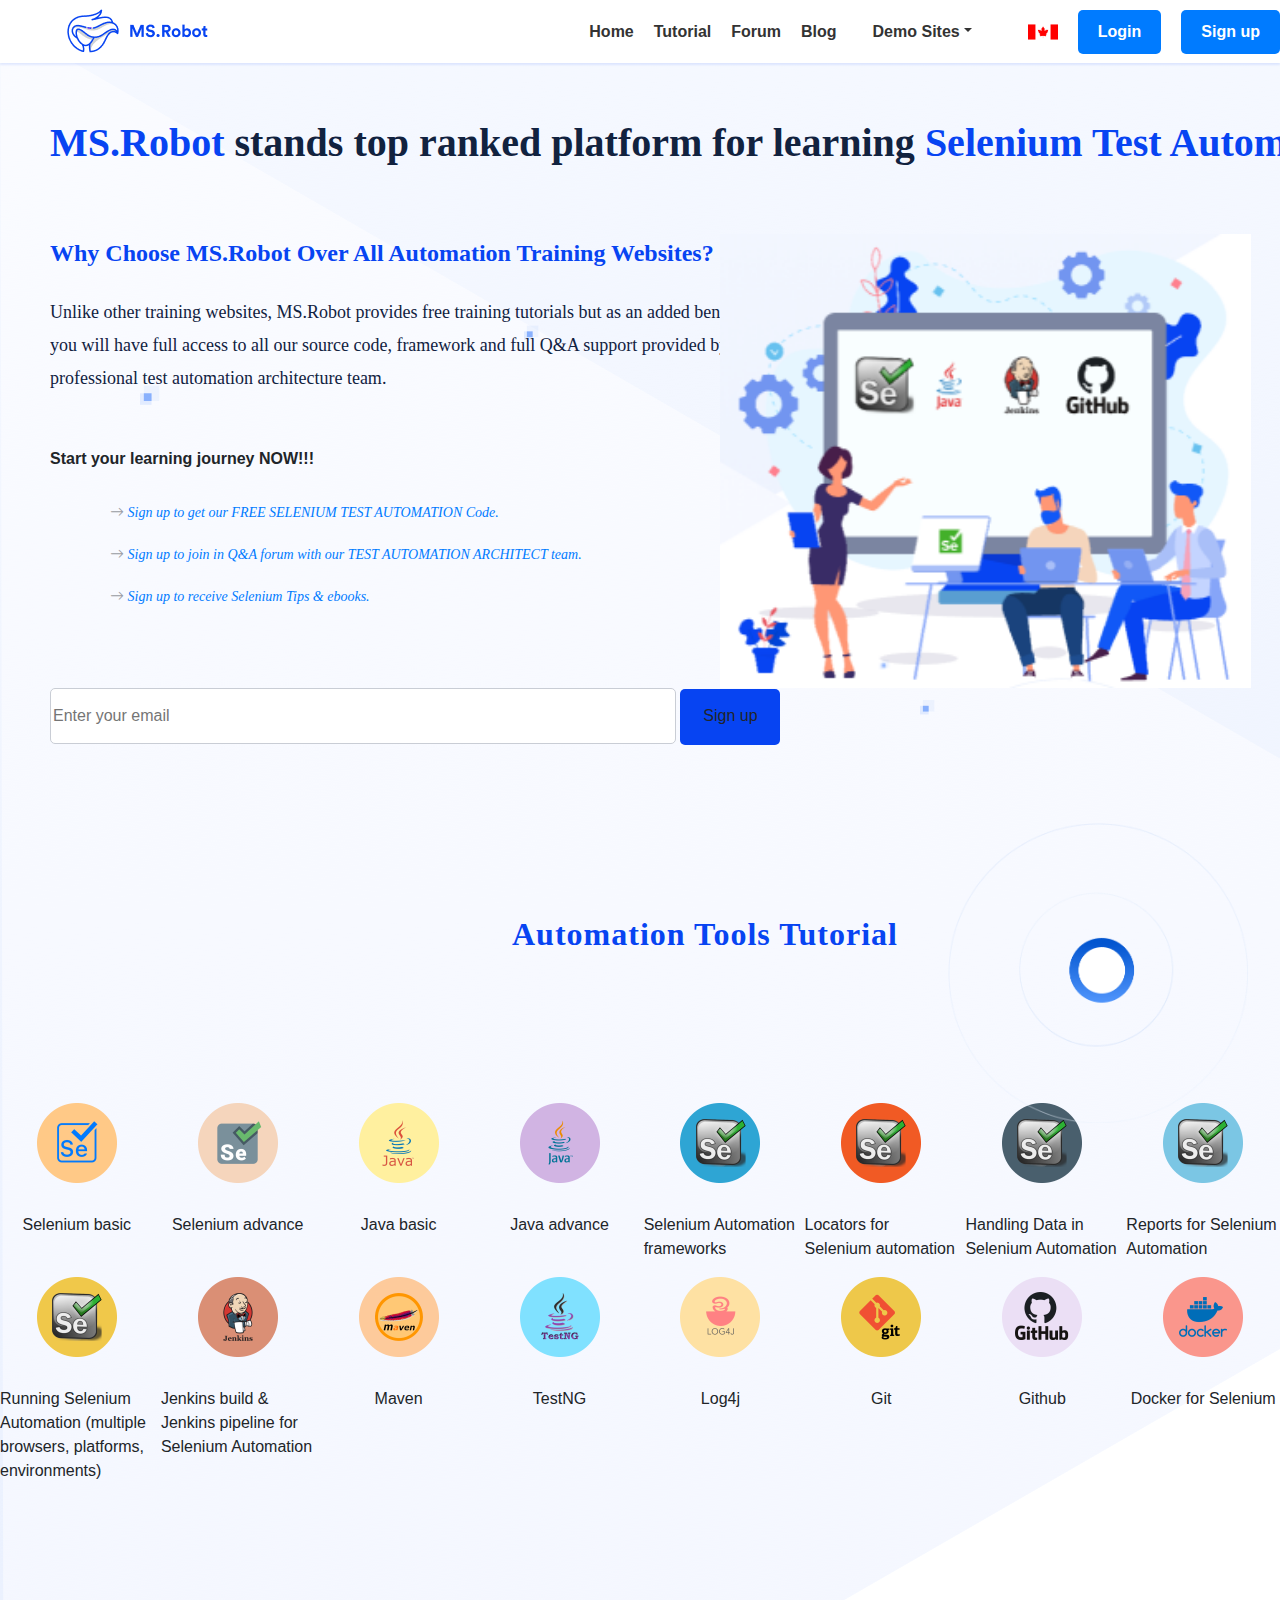
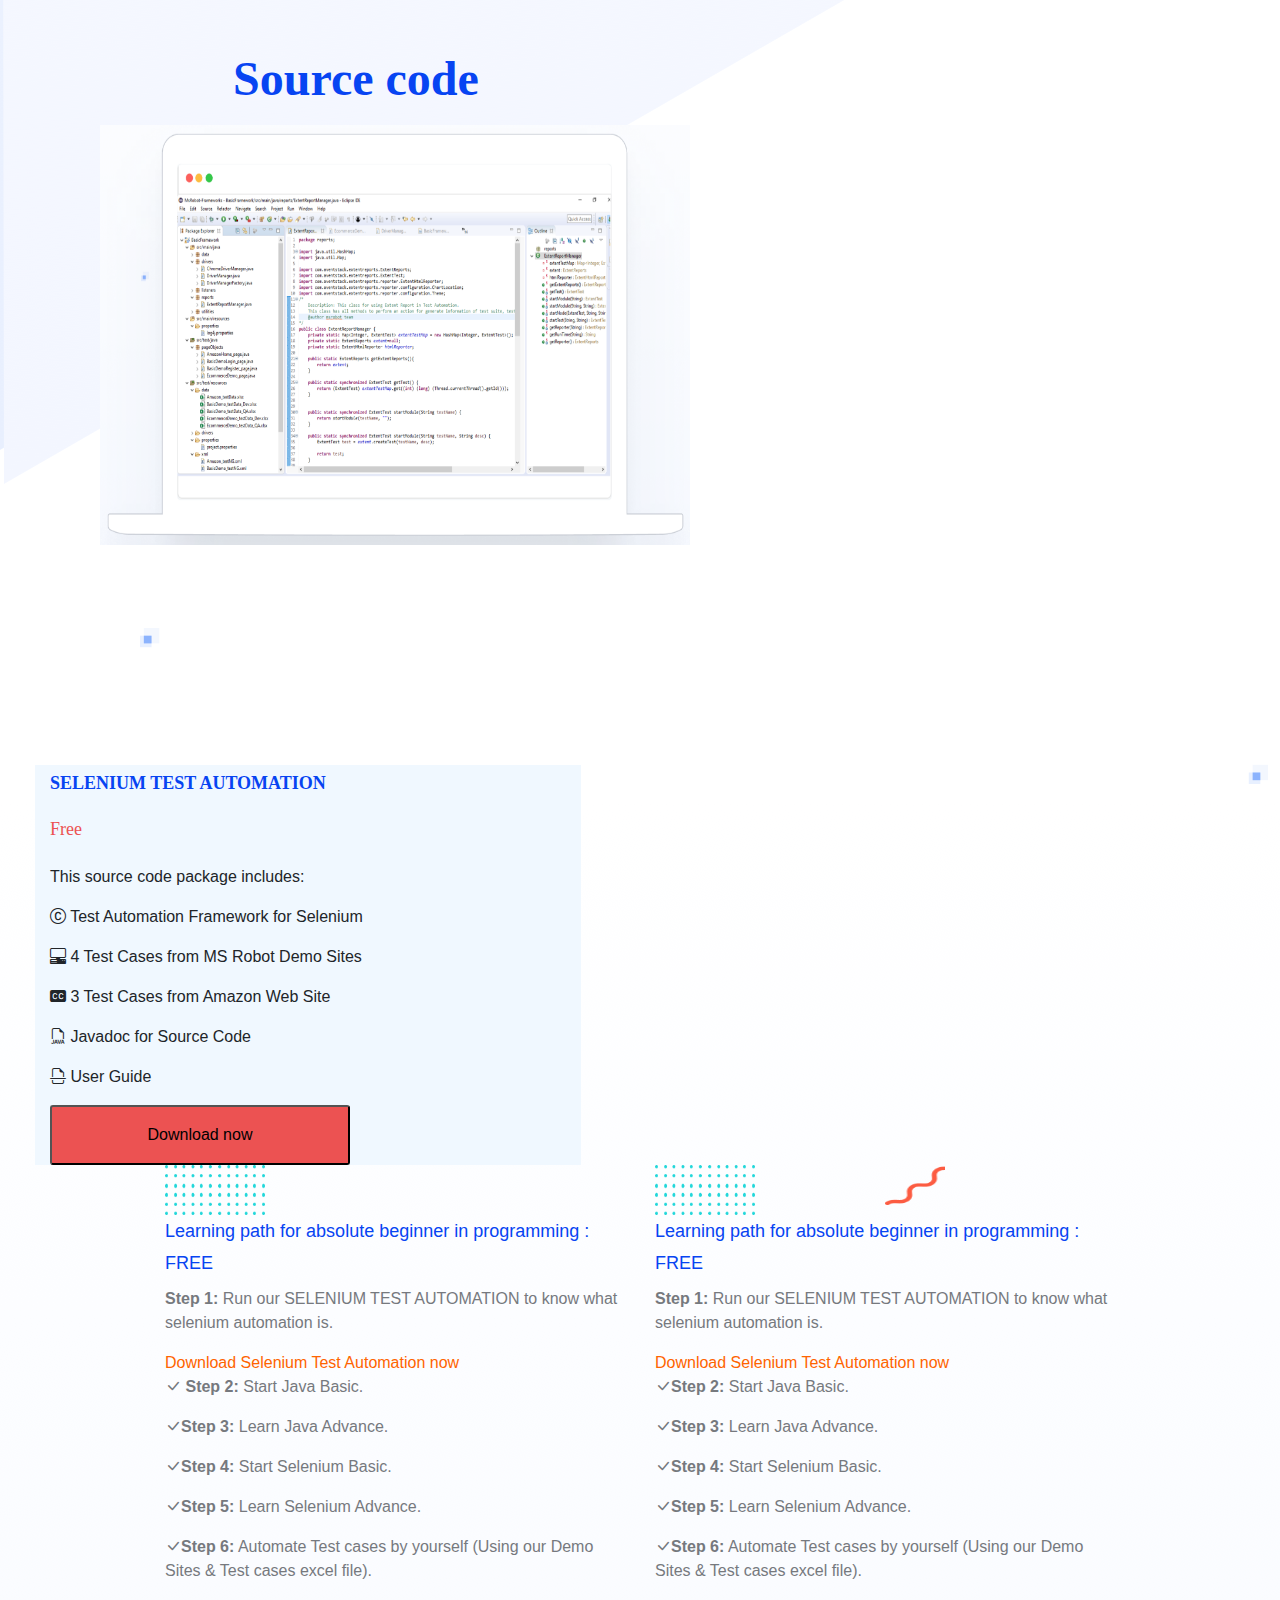
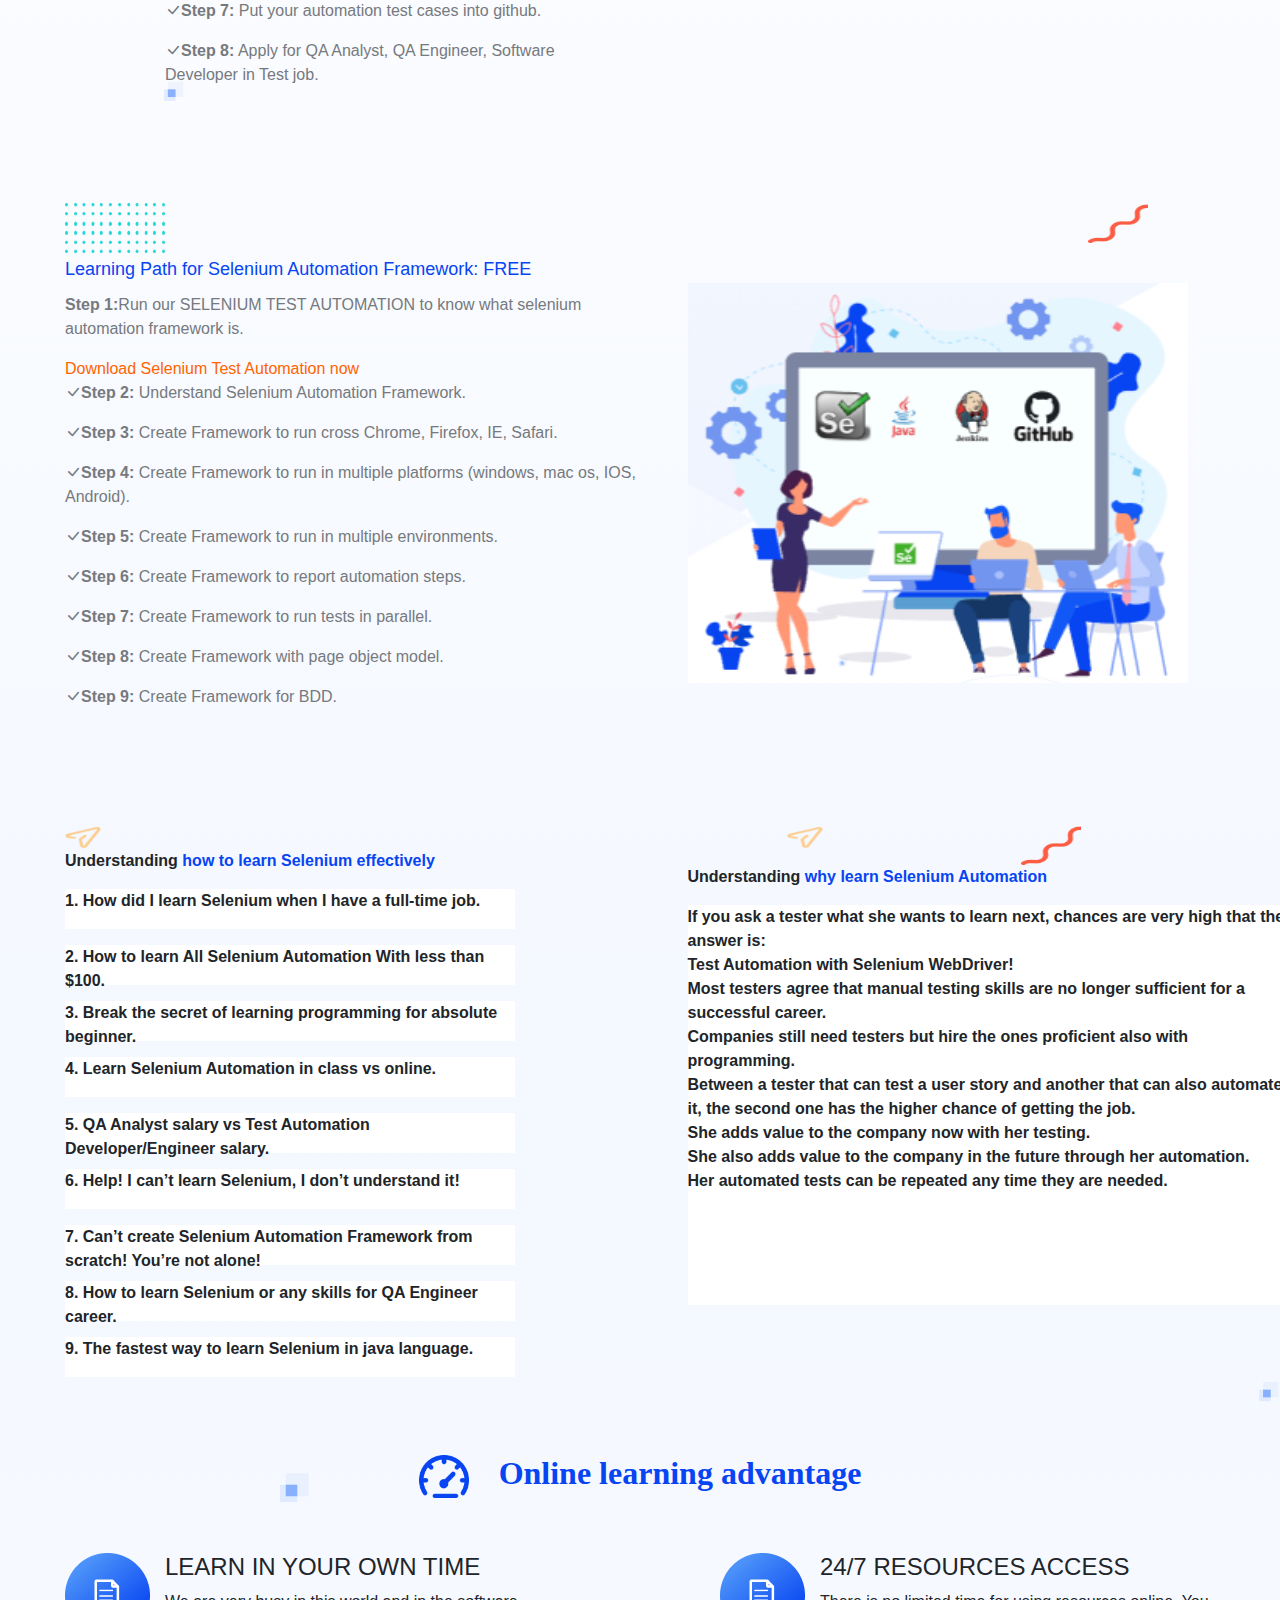
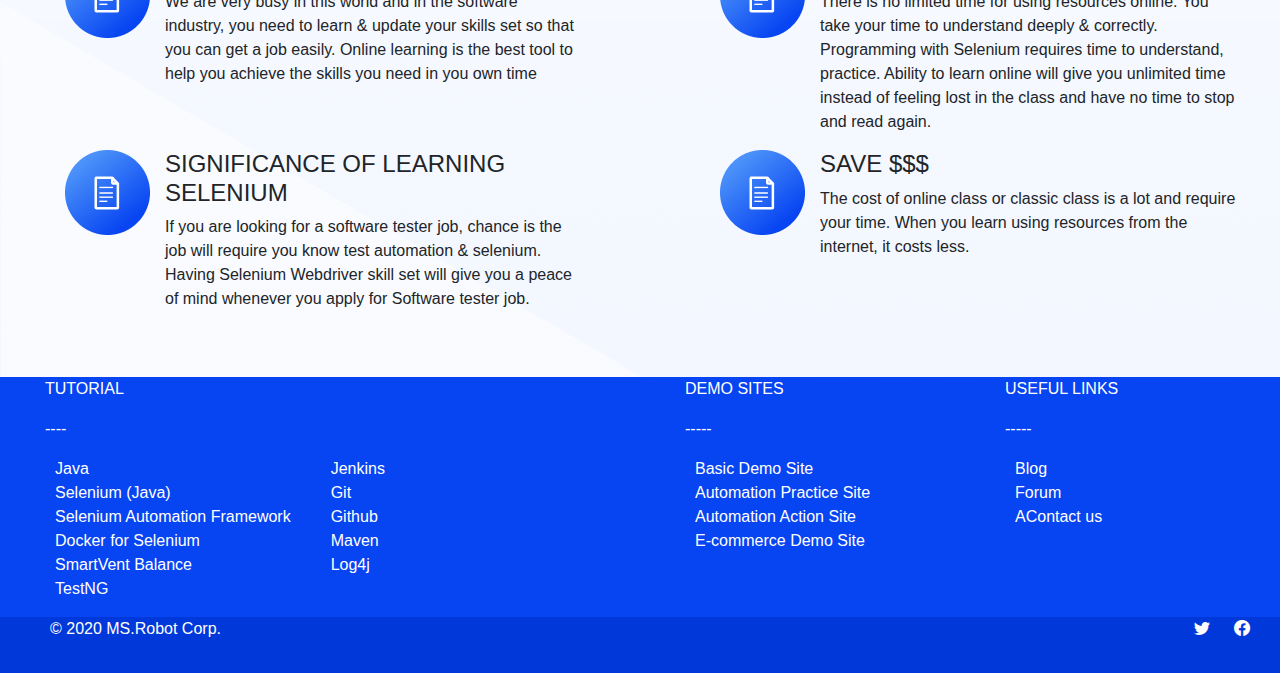
==== index.html @ 9d08b080 "new" ====
<!DOCTYPE html>
<html lang="en">

<head>
    <meta charset="UTF-8">
    <meta http-equiv="X-UA-Compatible" content="IE=edge">
    <meta name="viewport" content="width=device-width, initial-scale=1.0">
    <link href="https://cdn.jsdelivr.net/npm/bootstrap@5.0.2/dist/css/bootstrap.min.css">
    <link href="https://cdn.jsdelivr.net/npm/bootstrap@5.0.2/dist/css/bootstrap.min.css" rel="stylesheet"
        integrity="sha384-EVSTQN3/azprG1Anm3QDgpJLIm9Nao0Yz1ztcQTwFspd3yD65VohhpuuCOmLASjC" crossorigin="anonymous">
   
    <link href='https://unpkg.com/boxicons@2.1.4/css/boxicons.min.css' rel='stylesheet'>
    <link rel="stylesheet" href="https://cdn.jsdelivr.net/npm/bootstrap-icons@1.10.3/font/bootstrap-icons.css">
    <meta name="viewport" content="width=device-width, initial-scale=1">
    
    <link rel="stylesheet" href="https://cdn.jsdelivr.net/npm/bootstrap@4.0.0/dist/css/bootstrap.min.css"
        integrity="sha384-Gn5384xqQ1aoWXA+058RXPxPg6fy4IWvTNh0E263XmFcJlSAwiGgFAW/dAiS6JXm" crossorigin="anonymous">
    <script src="https://www.google.com/recaptcha/api.js" async defer></script>

    <script src="https://cdn.jsdelivr.net/npm/bootstrap@5.0.2/dist/js/bootstrap.bundle.min.js"
        integrity="sha384-MrcW6ZMFYlzcLA8Nl+NtUVF0sA7MsXsP1UyJoMp4YLEuNSfAP+JcXn/tWtIaxVXM"
        crossorigin="anonymous"></script>
    <script src="https://cdn.jsdelivr.net/npm/@popperjs/core@2.9.2/dist/umd/popper.min.js"
        integrity="sha384-IQsoLXl5PILFhosVNubq5LC7Qb9DXgDA9i+tQ8Zj3iwWAwPtgFTxbJ8NT4GN1R8p"
        crossorigin="anonymous"></script>
    <script src="https://cdn.jsdelivr.net/npm/bootstrap@5.0.2/dist/js/bootstrap.min.js"
        integrity="sha384-cVKIPhGWiC2Al4u+LWgxfKTRIcfu0JTxR+EQDz/bgldoEyl4H0zUF0QKbrJ0EcQF"
        crossorigin="anonymous"></script>
        <link rel="stylesheet" href="tutorials.css">
    <title>TUTORIALS</title>
</head>

<body>
    <div class="Header">
        <div class="Cointainer" id="Header">
            <div class="row">
                <div class="col-4" id="Header-col-left">
                    <img src="Anh/Logo.png" alt="">
                </div>
                <div class="col-8" id="Header-col-right">
                    <a href="http://127.0.0.1:5500/index.html">Home</a>
                    <a href="http://127.0.0.1:5500/tutorial.html">Tutorial</a>
                    <a href="http://127.0.0.1:5500/Forum.html">Forum</a>
                    <a href="http://127.0.0.1:5500/Blogs.html">Blog</a>
                    <li class=" nav-item dropdown" style="margin: 0px; ">
                        <a class="nav-link dropdown-toggle"  data-bs-toggle="dropdown" href="#" role="button" aria-expanded="false" style="font-weight: bold" >Demo Sites</a>
                        <ul class="dropdown-menu">
                          <li><a class="dropdown-item" href="http://127.0.0.1:5500/Basic-site.html">Basic Site</a></li>
                          <li><a class="dropdown-item" href="#">Automation Practice Site</a></li>
                          <li><a class="dropdown-item" href="Automation-Action-site.html">Automation Actions Site</a></li>
                         
                          <li><a class="dropdown-item" href="List-product.html">Ecommerce Site</a></li>
                        </ul>
                      </li>
                    <img src="Anh/canada.png" alt="">
                    <button id="Login" onclick="openLoginPopup()">Login</button>
                    <button id="Sign-up"  onclick="openSigninPopup()">Sign up</button>
                </div>
            </div>
        </div>
    </div>
    <!--       -----------    -->
    <div class="content">

        <div class="HeadlineText">
            <p class="Text1">MS.Robot <span class="Text2"> stands top ranked platform for learning </span> Selenium Test
                Automation</p>
        </div>

        <div class="SubheadlineText">
            <div class="row">
                <div class="col-6">
                    <h2>Why Choose MS.Robot Over All Automation Training Websites?</h2>

                    <b>
                        <p id="Text1">Unlike other training websites, MS.Robot provides free training tutorials but as
                            an
                            added benefit, you will have full access to all our source code, framework and full Q&A
                            support
                            provided by our professional test automation architecture team. </p>
                    </b>
                    <b>
                        <p id="Text2">Start your learning journey NOW!!!</p>
                    </b>
                    <div>
                        <ul class="SubheadlineText2">
                            <li> <i class="bi bi-arrow-right"> <a href="#">Sign up to get our FREE SELENIUM TEST
                                        AUTOMATION Code.</a></i> </li>
                            <li> <i class="bi bi-arrow-right"> <a href="#">Sign up to join in Q&A forum with our TEST
                                        AUTOMATION ARCHITECT team.</a></i></li>
                            <li> <i class="bi bi-arrow-right"> <a href="#">Sign up to receive Selenium Tips &
                                        ebooks.</a></i></li>
                        </ul>
                    </div>
                </div>
                <div class="col-6" id="SubheadlineImg">
                    <div id="SubheadlineImg1">
                        <img src="Anh/thuyettrinh.png" alt="">
                    </div>
                    <div class="feedback">
                        <img onclick="openFeedbackPopup()" src="Anh/feedback.png" alt="">
                    </div>
                </div>
            </div>


        </div>

        <div class="your-email">
            <input placeholder="Enter your email" type="text" name="Enter your email" id="Enter">
            <label for="">Sign up</label>
        </div>
        <!--  -----------     -->

        <div class="Pider">
            <h2>Automation Tools Tutorial</h2>
            <img src="Anh/Radial.png" alt="">
        </div>
        <div class="Automation-main">
            <div class="Automation">
                <div class="Automation1">
                    <img src="Anh/Automation1.png" alt="">
                    <p>Selenium basic</p>
                </div>
                <div class="Automation1">
                    <img src="Anh/Automation2.png" alt="">
                    <p>Selenium advance</p>
                </div>
                <div class="Automation1">
                    <img src="Anh/Automation3.png" alt="">
                    <p>Java basic</p>
                </div>
                <div class="Automation1"><img src="Anh/Automation4.png" alt="">
                    <p>Java advance</p>
                </div>
                <div class="Automation1"><img src="Anh/Automation5.png" alt="">
                    <p>Selenium Automation
                        frameworks</p>
                    </div>
                <div class="Automation1"><img src="Anh/Automation6.png" alt="">
                    <p>Locators for
                        Selenium automation</p>
                    </div>
                <div class="Automation1"><img src="Anh/Automation7.png" alt="">
                    <p>Handling Data in
                        Selenium Automation</p></div>

                <div class="Automation1"><img src="Anh/Automation8.png" alt="">
                    <p>Reports for
                        Selenium Automation</p></div>
                        <!--  -->
                        <div class="Automation1"><img src="Anh/Automation9.png" alt="">
                            <p>Running Selenium Automation
                                (multiple browsers, platforms, environments)</p></div>
                        <div class="Automation1"><img src="Anh/Automation10.png" alt="">
                            <p>Jenkins build & Jenkins pipeline for Selenium Automation</p>
                        </div>
                        <div class="Automation1"><img src="Anh/Automation11.png" alt="">
                            <p>Maven</p>
                        </div>
                        <div class="Automation1"><img src="Anh/Automation12.png" alt="">
                            <p>TestNG</p>
                        </div>
                        <div class="Automation1"><img src="Anh/Automation13.png" alt="">
                            <p>Log4j</p>
                        </div>
                        <div class="Automation1"><img src="Anh/Automation14.png" alt="">
                            <p>Git</p>
                        </div>
                        <div class="Automation1"><img src="Anh/Automation15.png" alt="">
                            <p>Github</p>
                        </div>
                        <div class="Automation1"><img src="Anh/Automation16.png" alt="">
                            <p>Docker for Selenium</p>
                        </div>        
            </div>
            
            
            
        </div>
        <!-- ................ -->

        <div class="row">
            <div class="col-6" id="Source-code">
                <p>Source code</p>
                <img src="Anh/Sourcecode.png" alt="">
            </div>
            <div class="col-5" id="Selenium-Test">
                <div id="text-p">
                    <h4>SELENIUM TEST AUTOMATION </h4>
                    <p>Free</p>
                </div>

                <div class="Selenium-p">
                    <p>This source code package includes:</p>
                    <p><i class="bi bi-c-circle"></i> Test Automation Framework for Selenium</p>
                    <p><i class="bi bi-pc-display-horizontal"></i> 4 Test Cases from MS Robot Demo Sites</p>
                    <p><i class="bi bi-badge-cc-fill"></i> 3 Test Cases from Amazon Web Site</p>
                    <p><i class="bi bi-filetype-java"></i> Javadoc for Source Code</p>
                    <p><i class="bi bi-file-earmark-break"></i> User Guide</p>
                </div>
                <button>Download now</button>
            </div>
        </div>

        <!-- ////////////// -->
        <div class="row" id="Learning-row">
            <div class="col-6" id="Learning-text">
                <div id="Learning-h">
                    <img src="Anh/Group.png" alt="">
                    <h5>Learning path for absolute beginner in programming : FREE</h5>
                    <p> <b>Step 1:</b> Run our SELENIUM TEST AUTOMATION to know what selenium automation is. </p>
                    <a href="#">Download Selenium Test Automation now</a>
                </div>
                <div id="Learning-p">
                    <p><i class="bi bi-check-lg"></i> <b>Step 2:</b> Start Java Basic.</p>
                    <p><i class="bi bi-check-lg"></i><b>Step 3:</b> Learn Java Advance.</p>
                    <p><i class="bi bi-check-lg"></i><b>Step 4:</b> Start Selenium Basic.</p>
                    <p><i class="bi bi-check-lg"></i><b>Step 5:</b> Learn Selenium Advance.</p>
                    <p><i class="bi bi-check-lg"></i><b>Step 6:</b> Automate Test cases by yourself (Using our Demo
                        Sites &
                        Test cases excel file).</p>
                    <p><i class="bi bi-check-lg"></i><b>Step 7:</b> Put your automation test cases into github.</p>
                    <p><i class="bi bi-check-lg"></i><b>Step 8:</b> Apply for QA Analyst, QA Engineer, Software
                        Developer in
                        Test job.</p>
                </div>
            </div>
            <div class="col-6" id="Learning-text">
                <div id="Learning-h">
                    <div id="Learning-img">
                        <img src="Anh/Group.png" alt="">
                        <div id="Learning-img1">
                            <img src="Anh/fill.png" alt="">
                        </div>
                    </div>
                    <h5>Learning path for absolute beginner in programming : FREE</h5>
                    <p><b>Step 1:</b> Run our SELENIUM TEST AUTOMATION to know what selenium automation is. </p>
                    <a href="#">Download Selenium Test Automation now</a>
                </div>
                <div id="Learning-p">
                    <p><i class="bi bi-check-lg"></i><b>Step 2:</b> Start Java Basic.</p>
                    <p><i class="bi bi-check-lg"></i><b>Step 3:</b> Learn Java Advance.</p>
                    <p><i class="bi bi-check-lg"></i><b>Step 4:</b> Start Selenium Basic.</p>
                    <p><i class="bi bi-check-lg"></i><b>Step 5:</b> Learn Selenium Advance.</p>
                    <p><i class="bi bi-check-lg"></i><b>Step 6:</b> Automate Test cases by yourself (Using our Demo
                        Sites &
                        Test cases excel file).</p>
                </div>
            </div>
        </div>
        <!-- ///////////////// -->

        <div class="row" id="Learning-row1">

            <div class="col-6" id="Learning-text1">
                <div id="Learning-h1">
                    <img src="Anh/Group.png" alt="">
                    <h5>Learning Path for Selenium Automation Framework: FREE</h5>
                    <p><b> Step 1:</b>Run our SELENIUM TEST AUTOMATION to know what selenium automation framework is.
                    </p>
                    <a href="#">Download Selenium Test Automation now</a>
                </div>
                <div id="Learning-p1">
                    <p><i class="bi bi-check-lg"></i><b>Step 2:</b> Understand Selenium Automation Framework.</p>
                    <p><i class="bi bi-check-lg"></i><b>Step 3:</b> Create Framework to run cross Chrome, Firefox, IE,
                        Safari.</p>
                    <p><i class="bi bi-check-lg"></i><b>Step 4:</b> Create Framework to run in multiple platforms
                        (windows,
                        mac os, IOS, Android).</p>
                    <p><i class="bi bi-check-lg"></i><b>Step 5:</b> Create Framework to run in multiple environments.
                    </p>
                    <p><i class="bi bi-check-lg"></i><b>Step 6:</b> Create Framework to report automation steps.</p>
                    <p><i class="bi bi-check-lg"></i><b>Step 7:</b> Create Framework to run tests in parallel.</p>
                    <p><i class="bi bi-check-lg"></i><b>Step 8:</b> Create Framework with page object model.</p>
                    <p><i class="bi bi-check-lg"></i><b>Step 9:</b> Create Framework for BDD.</p>
                </div>
            </div>
            <div class="col-6">
                <div id="Learning-img2">
                    <img src="Anh/fill.png" alt="">
                </div>
                <div id="Thuyettrinh-img">
                    <img src="Anh/thuyettrinh.png" alt="">
                </div>
            </div>
        </div>
        <!-- ///////////// -->

        <div class="row" id="Understanding-row">
            <div class="col-6" id="Understanding">
                <div id="Under-img">
                    <img src="Anh/Send.png" alt="">
                </div>
                <b>
                    <p>Understanding <span style="color: #0744F2;">how to learn Selenium effectively</span></p>
                    <div id="Understanding-p">
                        <p>1. How did I learn Selenium when I have a full-time job.</p>
                        <p>2. How to learn All Selenium Automation With less than $100. </p>
                        <p>3. Break the secret of learning programming for absolute beginner.</p>
                        <p>4. Learn Selenium Automation in class vs online.</p>
                        <p>5. QA Analyst salary vs Test Automation Developer/Engineer salary.</p>
                        <p>6. Help! I can’t learn Selenium, I don’t understand it!</p>
                        <p>7. Can’t create Selenium Automation Framework from scratch! You’re not alone!</p>
                        <p>8. How to learn Selenium or any skills for QA Engineer career.</p>
                        <p>9. The fastest way to learn Selenium in java language. </p>
                </b>
            </div>
        </div>
        <div class="col-6">
            <div id="Under">
                <div id="Under-img">
                    <img src="Anh/Send.png" alt="">

                </div>
                <div id="Under-img1">
                    <img src="Anh/fill.png" alt="">
                </div>
            </div>
            <b>
                <p>Understanding <span style="color: #0744F2;">why learn Selenium Automation</span></p>
                <div id="Understanding-div">
                    <p id="Understanding-p1">
                        If you ask a tester what she wants to learn next, chances are very high that the answer is: <br>
                        Test Automation with Selenium WebDriver! <br>
                        Most testers agree that manual testing skills are no longer sufficient for a successful
                        career.<br>
                        Companies still need testers but hire the ones proficient also with programming.<br>
                        Between a tester that can test a user story and another that can also automate it, the second
                        one
                        has the higher chance of getting the job.<br>

                        She adds value to the company now with her testing.<br>
                        She also adds value to the company in the future through her automation.<br>
                        Her automated tests can be repeated any time they are needed.<br>
                    </p>
            </b>
        </div>
    </div>
    </div>
    <!-- ///////////// -->

    <div class="Online">


        <h3> <img style="width: 50px;margin-right: 30px;" src="Anh/flaticon1537477497-svg.png" alt="">Online learning
            advantage</h3>
    </div>
    </div>
    <div class="row">
        <div class="col-6">
            <div class="col-12" id="path1">
                <img src="Anh/Icon.png" alt="">
                <div class="col-9" id="learn1">
                    <h4>LEARN IN YOUR OWN TIME</h4>
                    <p> We are very busy in this world and in the software industry, you need to learn & update your
                        skills set so that you can get a job easily. Online learning is the best tool to help you
                        achieve the skills you need in you own time</p>
                </div>
            </div>

        </div>
        <div class="col-6">
            <div class="col-12" id="path1">
                <img src="Anh/Icon.png" alt="">
                <div class="col-9" id="learn1">
                    <h4>24/7 RESOURCES ACCESS</h4>
                    <p>There is no limited time for using resources online. You take your time to understand deeply &
                        correctly. Programming with Selenium requires time to understand, practice. Ability to learn
                        online will give you unlimited time instead of feeling lost in the class and have no time to
                        stop and read again.</p>
                </div>
            </div>

        </div>
    </div>
    <div class="row">
        <div class="col-6">
            <div class="col-12" id="path1">
                <img src="Anh/Icon.png" alt="">
                <div class="col-9" id="learn1">
                    <h4>SIGNIFICANCE OF LEARNING SELENIUM</h4>
                    <p>If you are looking for a software tester job, chance is the job will require you know test
                        automation & selenium. Having Selenium Webdriver skill set will give you a peace of mind
                        whenever you apply for Software tester job.</p>
                </div>
            </div>

        </div>
        <div class="col-6">
            <div class="col-12" id="path1">
                <img src="Anh/Icon.png" alt="">
                <div class="col-9" id="learn1">
                    <h4> SAVE $$$</h4>
                    <p>The cost of online class or classic class is a lot and require your time. When you learn using
                        resources from the internet, it costs less.</p>
                </div>
            </div>

        </div>
    </div>
    </div>

    <!-- ///////////// -->
    <div class="Footer">
        <div class="Row" id="Row-footer">
            <div class="col-6">
                <div class="endn">
                    <p id="Footer-p">TUTORIAL</p>
                    <p>----</p>
                </div>
                <div id="Footer-end">
                    <div>
                        <ul id="Footer-li">
                            <li>Java</li>
                            <li>Selenium (Java)</li>
                            <li>Selenium Automation Framework</li>
                            <li>Docker for Selenium</li>
                            <li>SmartVent Balance</li>
                            <li>TestNG</li>
                        </ul>
                    </div>

                    <div>
                        <ul id="Footer-li1">
                            <li>Jenkins</li>
                            <li>Git</li>
                            <li>Github</li>
                            <li>Maven</li>
                            <li>Log4j</li>
                        </ul>
                    </div>
                </div>
            </div>

            <div class="col-3">
                <div class="endn">
                    <p>DEMO SITES</p>
                    <p>-----</p>
                </div>
                <ul id="Footer-li">
                    <li>Basic Demo Site</li>
                    <li>Automation Practice Site</li>
                    <li>Automation Action Site</li>
                    <li>E-commerce Demo Site</li>
                </ul>
            </div>
            <div class="col-3">
                <div class="endn">
                    <p>USEFUL LINKS</p>
                    <p>-----</p>
                </div>
                <ul id="Footer-li">
                    <li>Blog</li>
                    <li>Forum</li>
                    <li>AContact us</li>
                </ul>
            </div>
        </div>

    </div>

    <div class="Footer-end">
        <p>© 2020 MS.Robot Corp.</p>
        <div class="Endd">
            <i class="bi bi-twitter"></i>
            <i class="bi bi-facebook"></i>
        </div>
    </div>
    <!-- popup Login -->



    <div id="loginPopup" class="popup">
        <div class="popup-content">
            <span class="close" onclick="closeLoginPopup()">&times;</span>
            <h4>Log in to your <span style="color: #0744F2;"> Ms.Robot </span>account!</h4>
            <form>

                <input type="text" id="Email" name="Email" placeholder="Email"><br>

                <input type="password" id="password" name="password" placeholder="Password"><br>
                <div id="popup-login">
                    <input type="submit" value="Login">
                </div>
                <p>or <a href="#" onclick="openForgotPasswordPopup()">Forgot password</a> </p>

                <p> Don't have an account <a href="#">Sign up</a></p>

            </form>
        </div>
    </div>
    <script>
        function openLoginPopup() {
            document.getElementById("loginPopup").style.display = "block";
        }
        function closeLoginPopup() {
            document.getElementById("loginPopup").style.display = "none";
        }
    </script>
    <!-- Popup forgotPassword -->


    <div id="forgotPasswordPopup" class="popup">
        <div class="popup-content2">
            <span class="close" onclick="closeForgotPasswordPopup()">&times;</span>
            <h4>Forgot password</h4>
            <form>

                <input type="text" id="email" name="email" placeholder="Email"><br>
                <div class="Recaptcha-input">
                    <input type="checkbox">
                    <div class="g-recaptcha"
                        data-sitekey="http://127.0.0.1:5500/index.html?email=&g-recaptcha-response=#">

                    </div>

                </div>
                <div class="Rest-password">
                    <input onclick="openResetPasswordPopup()" type="submit" value="Reset password">
                </div>
                <script src="https://www.google.com/recaptcha/api.js" async defer></script>
                <p style="text-align: center;">or <a href="#">Login</a> </p>

            </form>
        </div>
    </div>
    <script>
        function openForgotPasswordPopup() {
            document.getElementById("loginPopup").style.display = "none";
            document.getElementById("forgotPasswordPopup").style.display = "block";
        }
        function closeForgotPasswordPopup() {
            document.getElementById("forgotPasswordPopup").style.display = "none";
        }
    </script>

    <!-- Reset Password -->


    <div id="resetPasswordPopup" class="popup1">
        <div class="popup-content3">
            <span class="close" onclick="closeResetPasswordPopup()">&times;</span>
            <h4>Reset password</h4>
            <form>



                <input type="password" id="newPassword" name="New Password" placeholder="New Password"><br>


                <input type="password" id="VerifyPassword" name="Verify Password" placeholder="Verify Password"> <br>
                <div class="verifyPass">
                    <input type="submit" value="Submit">
                </div>
            </form>
        </div>
    </div>
    <script>

        function openResetPasswordPopup() {
            document.getElementById("resetPasswordPopup").style.display = "block";
            document.getElementById("forgotPasswordPopup").style.display = "none";
        }

        function closeResetPasswordPopup() {
            document.getElementById("resetPasswordPopup").style.display = "none";
        }
    </script>

    <!-- Popup Feedback -->
   
    <div id="feedbackPopup" class="popup">
        <div class="popup-content4">
            <span class="close" onclick="closeFeedbackPopup()">&times;</span>
            <h2>Your feedback!</h2>
            <form>
                <h3>How do you feel about our website?</h3>
                <div class="icon-feedback">
                    <img src="Anh/feedback_icon1.png" alt="">
                    <img src="Anh/feedback_icon2.png" alt="">
                    <img src="Anh/feedback_icon3.png" alt="">
                    <img src="Anh/feedback_icon4.png" alt="">
                    <img src="Anh/feedback_icon5.png" alt="">
                </div>
                <div class="text-feedback">
                    <p>Like</p>
                </div>
                <h3>How like are you to recommend our company/product/service to your friends and colleagues?</h3>
                <div class="checkbox-container">
                    <div class="text-container">
                        <span>0</span>
                        <span>1</span>
                        <span>2</span>
                        <span>3</span>
                        <span>4</span>
                        <span>5</span>
                        <span>6</span>
                        <span>7</span>
                        <span>8</span>
                        <span>9</span>
                        <span>10</span>
                    </div>
                    <div class="checkbox-row">
                        <input type="radio">
                        <input type="radio">
                        <input type="radio">
                        <input type="radio">
                        <input type="radio">
                        <input type="radio">
                        <input type="radio">
                        <input type="radio">
                        <input type="radio">
                        <input type="radio">
                        <input type="radio">
                    </div>
                </div>
                <div id="text-container" >
                <p id="text-p1">not at all</p>
                <p id="text-p2">very likely</p>
                </div>
                <h3>Tell us what you like about our website</h3>
                <div id="text-footer">
                    <input type="text" placeholder="The great experience">
                </div>
                <button id="btn-feedback">Submit</button>
            </form>
        </div>
    </div>
    <script>
        function openFeedbackPopup() {
            document.getElementById("feedbackPopup").style.display = "block";
        }
        function closeFeedbackPopup() {
            document.getElementById("feedbackPopup").style.display = "none";
        }
    </script>
     <!-- popup đăng ký -->
        
            
     <div id="SigninPopup" class="popup">
        <div class="popup-content6">
            <span class="close" onclick="closeSigninPopup()">&times;</span>
            <h4>Sign Up and Start Learning!</h4>
            <hr>
            <form>
                <input type="email" id="emails" name="email" placeholder="Email" required> <br>
                <input type="password" id="password" name="password" placeholder="Password"  required> <br>
                <input type="password" id="verifypassword" name="verifypassword" placeholder="verify password" required> <br>
                <p id="Sign-up-p">Please use this email & password to login our Demo Sites when using Selenium Test Automation.</p>
                
                <div id="Check-yes">
                    <input type="checkbox" id="">
                    <p>Yes! I want to receive emails with Selenium Tips and ebook!</p>
                </div>
               <button>Sign up</button>
               <p>By signing up, you agree to our <a href="#">Terms of Use</a>  and <a href="#">Privacy Policy.</a> </p>
                  <hr>
                  <p>Already have an account? <a href="http://127.0.0.1:5500/Ask-question-login.html">Log In</a> </p>
            </form>
        </div>
    </div>
    <script>
        function openSigninPopup() {
            document.getElementById("SigninPopup").style.display = "block";
        }
        function closeSigninPopup() {
            document.getElementById("SigninPopup").style.display = "none";
        }
    </script>


</body>

</html>
---- tutorials.css ----
body {
  background-image: url('Anh/BackgroundDecor.png');
  overflow-x: hidden;
}

.Header {
  background: #FFFFFF;
  box-shadow: 0px 2px 2px rgba(7, 68, 242, 0.1);

}


#Header-col-left img {


  margin-left: 50px;

}

#Header-col-right {
  display: flex;
  justify-content: flex-end;
  align-items: center;

}

#Header-col-right a {
  margin-right: 20px;
  text-decoration: none;
  color: #333;
  font-weight: bold;
}

#Header-col-right a:hover {
  color: #007bff;
}

#Header-col-right .dropdown {
  position: relative;
}

#Header-col-right .dropdown:hover ul {
  display: block;
}

#Header-col-right ul {
  display: none;
  position: absolute;
  top: 40px;
  background-color: #fff;
  padding: 10px;
  list-style: none;
  border: 1px solid #ccc;
  border-radius: 5px;
}

#Header-col-right li {
  margin-bottom: 10px;
}

#Header-col-right li a {
  text-decoration: none;
  color: #333;
  font-weight: normal;
}


#Header-col-right li a:hover {
  color: #007bff;
}

#Header-col-right img {
  margin-left: 20px;
  width: 30px;
  height: 30px;
}

#Header-col-right button {
  margin-left: 20px;
  background-color: #007bff;
  color: #fff;
  border: none;
  padding: 10px 20px;
  border-radius: 5px;
  font-weight: bold;
}

#Header-col-right button:hover {
  background-color: #0069d9;
}

/*  */
.HeadlineText {
  width: 1577px;
  height: 121px;
  margin-left: 50px;
  margin-top: 50px;
  font-family: 'Circular Std';
  font-style: normal;
  font-weight: 700;
  font-size: 40px;
  line-height: 60px;
}

.Text1 {
  color: #0744F2;
}

.Text2 {
  color: #11223F;
}

.SubheadlineText {
  margin-left: 50px;
}

.SubheadlineText h2 {

  width: 747px;
  height: 54px;
  font-family: 'Circular Std';
  font-style: normal;
  font-weight: 700;
  font-size: 24px;
  line-height: 38px;
  color: #0744F2;
}

#Text1 {
  width: 727px;
  height: 135px;
  font-family: 'Circular Std';
  font-style: normal;
  font-weight: 500;
  font-size: 18px;
  line-height: 33px;
  color: #11223F;
}

.SubheadlineText2 li {
  font-family: 'Circular Std';
  font-style: normal;
  font-weight: 500;
  font-size: 18px;
  line-height: 20px;
  padding-top: 10px;
  color: #0744F2;
  list-style: none;
}

#SubheadlineImg {
  display: flex;
}

#SubheadlineImg1 img {
  width: 531px;
  height: 454px;
  margin-left: 40px;
}

.feedback img {
  width: 38px;
  height: 163px;
  display: flex;
  justify-content: flex-end;
  align-items: flex-end;
  margin-left: 170px;
}

.your-email input {
  width: 626px;
  height: 56px;
  margin-left: 50px;
  mix-blend-mode: normal;
  border: 1px solid #C9CDD5;
  border-radius: 5px;
}

.your-email label {
  padding-top: 15px;
  width: 100px;
  height: 56px;
  text-align: center;
  background: #0744F2;
  border-radius: 5px;

}

/*  */
.Pider {
  display: flex;
  justify-content: space-betweenr;
}

.Pider h2 {
  margin-left: 40%;
  margin-top: 70px;
  text-align: center;
  font-family: 'Circular Std';
  font-style: normal;
  font-weight: 700;
  font-size: 32px;
  line-height: 60px;
  display: flex;
  align-items: center;
  text-align: center;
  letter-spacing: 1px;
  color: #0744F2;
}

.Pider img {
  width: 300px;
  height: 300px;
  position: relative;
  top: 70px;
  margin-left: 50px;
}
.Automation-main{
  max-width: 1450px;
  margin: 50px auto;
}
 .Automation {
  display: flex;
  max-width: 1450px;

  margin: 50px auto;
  justify-content: space-between;
  flex-wrap: wrap;
}
.Automation1 {
  width: 12%;
  display: flex;
  flex-direction: column;
  align-items: center;
}
.Automation1 img {

  width: 80px;
  height: 80px;
}
.Automation1 p{
  max-width: 170px;
  margin-top: 30px;
}



/* ........... */

#Source-code {

  margin: 50px;
  max-width: 49%;
}

#Source-code p {
  height: 60px;
  font-family: 'Circular Std';
  font-style: normal;
  font-weight: 900;
  font-size: 48px;
  line-height: 60px;
  color: #0744F2;
  margin-top: 50px;
  text-align: center;
}

#Source-code img {
  width: 590.21px;
  height: 420px;
  margin-left: 50px;
}

#Selenium-Test {
  margin-top: 170px;
  margin-left: 50px;
  width: 400px;
  height: 400px;
  background-color: aliceblue;
}

#Selenium-Test h4 {
  font-family: 'Circular Std';
  font-style: normal;
  font-weight: 700;
  font-size: 18px;
  line-height: 36px;
  color: #0744F2;
}

#text-p p {
  font-family: 'Circular Std';
  font-style: normal;
  font-weight: 450;
  font-size: 18px;
  line-height: 40px;
  color: #EC5252;
}

#Selenium-p p {
  font-family: 'Circular Std';
  font-style: normal;
  font-weight: 450;
  font-size: 18px;
  line-height: 32px;
  color: #11223F;
}

#Selenium-Test button {
  background: #EC5252;
  border-radius: 3px;
  text-align: center;
  width: 300px;
  height: 60px;
}

/* /////// */
#Learning-row {
  margin-left: 150px;
  margin-right: 150px;
}

#Learning-h a {
  color: #FF6400;
}

#Learning-h h5 {

  font-style: normal;
  font-weight: 500;
  font-size: 18px;
  line-height: 32px;
  color: #0744F2;
}

#Learning-h img {
  width: 100px;
  height: 50px;
  margin-right: 120px;
}

#Learning-img {
  display: flex;
  justify-content: space-between;
  margin-right: 50px;
}

#Learning-img1 img {
  width: 60px;
  height: 40px;
}

#Learning-text p {

  color: #76797E;
}

/* ///// */
#Learning-row1 {
  margin-left: 50px;
  margin-top: 100px;
}

#Learning-h1 a {


  color: #FF6400;

}

#Learning-h1 img {
  width: 100px;
  height: 50px;
}

#Learning-h1 h5 {

  font-style: normal;
  font-weight: 500;
  font-size: 18px;
  line-height: 32px;
  color: #0744F2;
}

#Learning-text1 p {

  color: #76797E;
}

#Thuyettrinh-img img {
  width: 500px;
  height: 400px;
}

#Learning-img2 img {
  width: 60px;
  height: 40px;
  margin-left: 400px;
  margin-bottom: 40px;
}

/* ////////// */
#Understanding-row {
  margin-left: 50px;
  margin-top: 100px;
}

#Understanding-p p {
  width: 450px;
  height: 40px;
  background-color: #FFFFFF;

}

#Understanding-p1 p {
  width: 450px;
  height: 40px;
}

#Understanding-div {

  width: 600px;
  height: 400px;
  background-color: #FFFFFF;
}

#Under-img img {
  width: 36px;
  height: 21px;
}

#Under-img1 img {
  width: 60px;
  height: 40px;

}

#Under {
  display: flex;
  justify-content: space-around;
  margin-right: 100px;

}

/* /////////// */
.Online h3 {
  text-align: center;
  font-weight: 700;
  font-size: 32px;
  line-height: 60px;
  color: #0744F2;
  margin: 50px auto
}

#Online-h {
  display: flex;

}

#Online-h img {
  width: 30px;
  height: 30px;
}

#path1 {
  display: flex;
  margin-left: 50px;
}

#path1 img {
  width: 85px;
  height: 85px;
}

/* ///// */

#Row-footer {
  display: flex;
}

#Footer-title {

  color: #0744F2;
}

#Footer-end {
  display: flex;
}

.Footer {
  margin-top: 50px;
  width: 100%;


  color: #FFFFFF;
  background-color: #0744F2;
}

li {
  list-style: none;
}

.endn p {
  margin-left: 30px;
}

.Footer-end {
  width: 100%;
  height: 56px;
  color: #FFFFFF;
  background: #0038D9;
  display: flex;
  justify-content: space-between;
  padding-left: 50px;
  padding-right: 30px;
}

.Endd i {
  margin-left: 20px;

}

/* Feedback */


/* Popup login */


.popup {
  display: none;
  position: fixed;
  z-index: 1;
}

.close {
  color: #aaa;
  float: right;
  font-size: 28px;
  font-weight: bold;
}

.close:hover,
.close:focus {
  color: black;
  text-decoration: none;
  cursor: pointer;
}

#loginPopup {
  display: none;

  position: fixed;
  top: 50%;
  left: 50%;
  transform: translate(-50%, -50%);
  padding: 20px;
  border: 1px solid #ccc;
  border-radius: 5px;

  z-index: 1;
}

#loginPopup form {
  display: flex;
  flex-direction: column;
}

.popup-content input {
  padding: 5px;
  margin-bottom: 20px;
  border: 1px solid #C4CDD5;
  box-shadow: inset 0px 1px 2px rgba(102, 113, 123, 0.21);
  border-radius: 6px;
}

#loginPopup button {
  padding: 10px;
  background-color: #007bff;
  color: #fff;
  border: none;
  border-radius: 5px;
  cursor: pointer;
}

.popup-content h4 {
  font-size: 15px;
  padding: 10px;
  text-align: center;
  font-family: 'Circular Std';
  font-style: normal;
  font-weight: 450;
  font-size: 20px;
  line-height: 24px;


  color: #212B36;
}

.Papup-pass,
.Papup-account {
  font-family: 'Circular Std';
  font-style: normal;
  font-weight: 450;
  font-size: 14px;
  line-height: 20px;


  text-align: center;

  color: #212B36;
}

.popup-content p {
  text-align: center;
  font-family: 'Circular Std';
  font-style: normal;
  font-weight: 450;
  font-size: 18px;
  line-height: 20px;



  color: #212B36;

}

#popup-login input {
  background: #0744F2;
  border-radius: 6px;
  font-family: 'Circular Std';
  font-style: normal;
  font-weight: 700;
  font-size: 18px;
  line-height: 20px;
  padding: 20px;
  width: 100%;
  align-items: center;
  text-align: center;

  color: #FFFFFF;
}

.popup-content {
  background-color: #fefefe;
  margin: 15% auto;
  padding: 20px;
  border: 1px solid #888;
  width: 40%;
}

/* Popup ForgotPassword */
.popup {
  display: none;
  position: fixed;
  z-index: 1;
  left: 0;
  top: 0;
  width: 100%;
  height: 100%;
  overflow: auto;
  background-color: rgba(0, 0, 0, 0.5);
}

.close {
  color: #aaa;
  float: right;
  font-size: 28px;
  font-weight: bold;
}

.close:hover,
.close:focus {
  color: black;
  text-decoration: none;
  cursor: pointer;
}

.popup-content2 {
  background-color: #fefefe;
  margin: 15% auto;
  padding: 30px;
  border: 1px solid #888;
  width: 40%;
}

.popup-content2 input {
  padding: 15px;
  width: 100%;
  margin-top: 20px;
  align-self: flex-start;
  border: 1px solid #C4CDD5;
  box-shadow: inset 0px 1px 2px rgba(102, 113, 123, 0.21);
  border-radius: 6px;
}

.Catcha-forgotPass input {
  display: flex;
  width: 10%;
}

.Rest-password input {
  background: #0744F2;
  border-radius: 6px;
  font-family: 'Circular Std';
  font-style: normal;
  font-weight: 700;
  font-size: 18px;
  line-height: 20px;
  align-items: center;
  text-align: center;

  color: #FFFFFF;

}

.g-recaptcha {
  display: inline-block;
}

.Recaptcha-input {
  display: flex;
}

.Recaptcha-input input {
  margin-left: 0;

  width: 20px;
}

/* reset password */


.popup1 {
  display: none;
  position: fixed;
  z-index: 1;
  left: 0;
  top: 0;
  width: 100%;
  height: 100%;
  overflow: auto;
  background-color: rgba(0, 0, 0, 0.5);
}

.popup-content3 {
  background-color: #fefefe;
  margin: 15% auto;
  padding: 20px;
  border: 1px solid #888;
  width: 40%;
}

.close {
  color: #aaa;
  float: right;
  font-size: 28px;
  font-weight: bold;
}

.close:hover,
.close:focus {
  color: black;
  text-decoration: none;
  cursor: pointer;
}

.popup-content3 input {
  padding: 15px;
  width: 100%;
  margin-top: 20px;
  align-self: flex-start;
  border: 1px solid #C4CDD5;
  box-shadow: inset 0px 1px 2px rgba(102, 113, 123, 0.21);
  border-radius: 6px;
}

.verifyPass input {
  background: #0744F2;
  border-radius: 6px;
  font-family: 'Circular Std';
  font-style: normal;
  font-weight: 700;
  font-size: 18px;
  line-height: 20px;
  align-items: center;
  text-align: center;

  color: #FFFFFF;
}

/*  Popup Feedback  */
.popup {
  display: none;
  position: fixed;
  z-index: 1;
  left: 0;
  top: 0;
  width: 100%;
  height: 100%;
  overflow: auto;
  background-color: rgba(0, 0, 0, 0.5);
}

.popup-content4 {
  background-color: #fefefe;
  margin: 15%;
  margin-left: 30%;
  padding: 20px;
  border: 1px solid #888;
  width: 55%;
}

.close {
  color: #aaa;
  float: right;
  font-size: 28px;
  font-weight: bold;
}

.close:hover,
.close:focus {
  color: black;
  text-decoration: none;
  cursor: pointer;
}

.popup-content4 img {
  margin-left: 30px;

}

.text-feedback p {
  margin-left: 203px;
}

.popup-content4 h3 {
  margin-top: 20px;
}

.checkbox-container {
  display: inline-block;
  margin: 10px;
}

.checkbox-row {
  display: flex;
  justify-content: end;
}

.checkbox {
  display: flex;
  align-items: center;

}

.text-container span {

  margin-left: 20px;
  margin-right: 21px;
  align-items: center;
  text-align: center;
  font-family: 'Circular Std';
  font-style: normal;
  font-weight: 500;
  font-size: 15px;
  line-height: 20px;
  color: #0744F2;
}

.checkbox-row input {
  margin: 0 20px;
}

#text-container {
  display: flex;

}

#text-p1 {
  margin-left: 30px;
}

#text-p2 {
  margin-left: 428px;
}

#text-footer input {
  width: 100%;
  padding: 20px;

  background: #FFFFFF;
  border: 1px solid #C4CDD5;
  box-shadow: inset 0px 1px 2px rgba(102, 113, 123, 0.21);
  border-radius: 3px;
}

#btn-feedback {
  width: 100%;
  margin-top: 20px;
  padding: 20px;
  font-family: 'Circular Std';
  font-style: normal;
  font-weight: 700;
  font-size: 25px;
  line-height: 20px;



  background-color: #0038D9;
  color: #FFFFFF;
}

/* ............TUTORIALS 2.............. */
.body-main {
  background-image: url('Anh/main.png');
}

.pider2 {
  width: 100%;


}

.pider2 h2 {
  height: 50px;
  align-items: center;
  text-align: center;
  background-color: #2F5BEA;
  color: #FFFFFF;
}

/* ....... */
.Section {
  margin-top: 100px;
  margin-left: 30px;
  margin-right: 30px;
  display: grid;
  grid-template-columns: auto auto auto;
  grid-gap: 10px;
}

.Section-1 {
  width: 100%;
  height: 499px;
  background-color: #F6F6F6;

}

.Section-1 p {
  font-family: 'Circular Std';
  font-style: normal;
  font-weight: bold;
  font-size: 14px;
  line-height: 18px;
  margin: 20px;
  color: #000000;
  width: 270px;
}

.Section-2 {
  width: 100%;

}

.section2-img img {
  width: 950px;
  height: auto;
}

.Section-2 h4,
h3 {
  width: 950px;
  font-family: 'Circular Std';
  font-style: normal;
  font-weight: 700;
  font-size: 24px;
  line-height: 30px;

  color: #4B91F9;

  margin-left: 30px;
}

.Section-2 span {
  color: #4B91F9;
}

.Section-2 p {
  font-family: 'Circular Std';
  font-style: normal;
  font-weight: 700;
  font-size: 16px;
  line-height: 22px;
  text-align: justify;
  width: 820px;
  margin-left: 30px;
}

.Select2-downJava img {
  width: 330px;
  height: auto;
  margin-left: 40%;
}

.Select2-Install img {
  width: 330px;
  height: auto;
  margin-left: 40%;
}

.Section-3 {
  width: 100%;

}

.section3-img2 img {
  margin-top: 30px;
  margin-left: 22%;
}

/* -----BLOG------- */


.main-blog {
  background-image: url('Anh/anhmain.png');
}

.Blog {
  margin: 0px;
  padding: 0px;
}

.blog-header {
  background: #F5F7FF;
}

.blog-header p {
  margin-left: 50px;
  font-family: 'Circular Std';
  font-style: normal;
  font-weight: 500;
  font-size: 28px;
  line-height: 32px;



  color: #0744F2;

}

.grid-container {
  display: grid;
  grid-template-columns: 60% 40%;
}

.grid-container span {
  color: #0038D9;
}

.grid-container p {
  font-family: 'Circular Std';
  font-style: normal;
  font-weight: 450;
  font-size: 17px;
  line-height: 30px;



  color: #000000;

}

.Container-col1 {
  margin-left: 50px;
  width: 844px;
}

.grid-container h2 {
  width: 776px;
  font-family: 'Circular Std';
  font-style: normal;
  font-weight: 700;
  font-size: 40px;
  line-height: 48px;
  display: flex;
  align-items: center;

  color: #0744F2;

}

.grid-container hr {
  border: #AFCFFF solid(5px);
}

.Comment-container {
  display: flex;
}

.Comment-container h1 {
  display: flex;
  color: #0744F2;
}

.Comment-container p {
  margin-top: 10px;
}

.Comment-container button {
  margin-left: 50px;
  width: 100%;
  background: #EC5252;
  color: #FFFFFF;
  border-radius: 3px;

}

.Comment-container a {
  color: #FFFFFF;
}

.unlock-now button {

  background-color: #000000;
  margin-left: 50px;
  height: 60px;
  width: 660px;
  color: #FFFFFF;
  border-radius: 3px;
}

.Container-col2 {
  margin-right: 50px;
}

.Container-col2 input {
  background: #FFFFFF;
  border: 1px solid #4B91F9;
  box-shadow: 0px 0px 25px rgba(7, 68, 242, 0.07);
  border-radius: 2px;
  width: 450px;
  height: 40px;
}

.Avatar-container {
  display: grid;
  grid-template-columns: 10% 80% 20%;
}

.Container-col2 h3 {
  color: #000000;
}

.The-fasted a {
  color: #000000;
}

.The-fasted p {
  color: #A2A2A2;
}

.older button {
  width: 630px;
  height: 60px;
  margin-left: 45%;
  color: #FFFFFF;
  background-color: #0744F9;
}

/* //////////////////// */

.home-col {
  display: grid;
  grid-template-columns: 10% 40% 50%;
  gap: 20px;
  margin: 0 50px;

}

.container-home {
  background-color: #0744F2;
}

.container-home h2 {
  text-align: center;
  color: #FFFFFF;
}

.container-home hr {
  border: 2px solid #AFCFFF;
}

.home-col-img img {
  width: 550px;
  height: auto;
}

.home-col p {
  font-family: 'Circular Std';
  font-style: normal;
  font-weight: 450;
  font-size: 17px;
  line-height: 30px;



  color: #FFFFFF
}

.home-col h3 {
  width: 530px;
  font-family: 'Circular Std';
  font-style: normal;
  font-weight: 700;
  font-size: 40px;
  line-height: 48px;
  margin-left: 0;
  align-items: center;

  color: #FFFFFF;

}

.home-col-img1 img {
  margin-left: 80px;
  margin-top: 60px;

}

.body-content h3 {
  width: 700px;
  margin-left: 28.5%;
  font-family: 'Circular Std';
  font-style: normal;
  font-weight: 700;
  font-size: 36px;
  line-height: 46px;
  text-align: center;
  justify-content: center;
  color: #3e3e3e;
  margin-top: 50px;
}

.body-row {
  display: flex;
}

.home-col-img3 img {
  position: absolute;
  top: 850px;
  left: 50px;
  border: 1px solid #D4D1D8;
}

.body-content p {
  width: 1190px;
  font-family: 'Circular Std';
  font-style: normal;
  font-weight: 450;
  font-size: 18px;
  line-height: 30px;
  /* or 167% */
  margin: 60px 14%;
  text-align: justify;

  /* display: flex;
  align-items: start; */
  color: #000000;
}

.body-content span {
  font-family: 'Circular Std';
  font-style: normal;
  font-weight: bold;
  font-size: 18px;
  line-height: 30px;


  text-align: justify;

  color: #000000;

}

.body-row2 {
  width: 100%;
  height: 1000px;
  background-color: #FAFBFF;
}

.Avatar-thaole {
  display: grid;
  grid-template-columns: 5% 69% 4% 9%;
  margin-left: 230px;
  margin-top: 50px;
}

.Avatar-thaole p {
  margin: 0;
}

hr {
  border: 1px solid #AFCFFF;
  width: 1190px;

}

.Comments-heder {
  display: grid;
  grid-template-columns: 5% 75% 4%;
  margin-left: 230px;
  margin-top: 50px;
}

.Comments-heder button {
  width: 60px;
  height: 25px;
  font-family: 'Circular Std';
  font-size: 14px;
  line-height: 18px;
  text-transform: uppercase;
  color: #3E3E3E;

}

.Comments p {
  font-family: 'Circular Std';
  font-style: normal;
  font-weight: 450;
  font-size: 17px;
  line-height: 30px;
  /* or 176% */


  color: #989CA2;

  margin: 0px;
}

.thep p {
  margin-top: 20px;
  margin-left: 300px;

}

.leave-comments h3 {
  margin-top: 50px;
  margin-left: 10px;
  font-family: 'Circular Std';
  font-style: normal;
  font-weight: 500;
  font-size: 36px;
  line-height: 46px;
  color: #3E3E3E
}

.leave-comments p {
  margin-top: 10px;
  font-family: 'Circular Std';
  font-style: normal;
  font-weight: 450;
  font-size: 20px;
  line-height: 25px;
  color: #989CA2;
}

#name {
  height: 60px;
  margin-left: 230px;
  width: 570px;
  border: 1px solid #DCDCDC;
}

#email {
  height: 60px;

  width: 570px;
  border: 1px solid #DCDCDC;
}

#comment {
  height: 260px;
  margin-left: 230px;
  width: 1175px;
  margin-top: 20px;

  border: 1px solid #DCDCDC;
}

.leave-comments button {
  margin-left: 230px;
  margin-top: 20px;
  margin-bottom: 50px;
  width: 1175px;
  height: 40px;
  background-color: #EC5252;
  color: #FFFFFF;
  text-align: center;
  border-radius: 3px;
}

/* -----------FORUM----------------- */

.Forum-h2 {
  width: 100%;


}

.Forum-h2 h2 {
  height: 50px;
  align-items: center;
  text-align: center;
  background-color: #2F5BEA;
  color: #FFFFFF;
}

.Forum-input {
  width: 100%;
  height: 178px;
  background-color: #F5F7FF;
}

.Forum-input input {
  width: 927px;
  height: 60px;
  margin-top: 50px;
  margin-left: 20%;

  border: 1px solid #C9CDD5;
  border-radius: 5px;
}

.Forum-input button {
  background: #0744F2;
  border-radius: 5px;
  text-align: center;
  height: 60px;
  width: 172px;
}

.Forum-Question {
  display: flex;
}

.Forum-Question h3 {
  display: flex;
  width: 613px;
  color: #000000;
  text-align: left;
  font-family: 'Circular Std';
  font-style: normal;
  font-weight: 500;
  font-size: 24px;
  line-height: 30px;
  text-transform: uppercase;
  margin-left: 0;
}

.Forum-Question span {
  color: #0038D9;
}

.Forum-Question button {
  width: 230px;
  background: #0744F2;
  border-radius: 5px;
  margin-left: 30px;
}

#thehr hr {
  width: 870px;
  border: 1px solid #AFCFFF;
  margin-left: 0px;
}

.Forum-total {
  display: flex;
}

span {
  color: #0038D9;
}

.Forum-total p {
  display: flex;
}

#btn1 {
  margin-left: 355px;
}

.Forum-Newest a {
  font-family: 'Circular Std';
  font-style: normal;
  font-weight: 700;
  font-size: 20px;
  line-height: 25px;

  color: #0744F2;
}

.Forum-total button {
  width: 90px;
  height: 35px;
  padding: 10px;
  margin-bottom: 30px;
  border: 1px solid #0744F2;
  background-color: #FFFFFF;
  border-radius: 2px
}

.Forum-Newest {
  display: grid;
  grid-template-columns: 8% 80% 12%;
  background-color: #F5F7FF;
  margin-bottom: 30px;
}

.Newest-content {
  display: flex;
  justify-content: space-between;
}

.Newest-content p {
  font-family: 'Circular Std';
  font-style: normal;
  font-weight: 450;
  font-size: 16px;
  line-height: 24px;
  display: flex;
  align-items: center;
  color: #A2A2A2;
}

#Forum-Newst2 hr {
  width: 450px;
  border: 1px solid #AFCFFF;
  margin-left: 0px;
  margin-top: 20px;
}

/* .Forum-Newst2 a{
  width: 358px;
  font-family: 'Circular Std';
  font-style: normal;
  font-weight: 500;
  font-size: 20px;
  line-height: 28px;
  color: #0744F2;
} */
.Forum-img img {
  margin-top: 30px;

}

.Forum-img1 img {
  margin-left: 75px;
}

.Forum-img3 img {
  margin-left: 140px;
}

#Forum-main {
  margin-left: 100px;
  margin-top: 30px;
}

/* -------Open Question */

.Forum-Newest2 {
  display: grid;
  grid-template-columns: 8% 75% 17%;
  ;
  height: 119px;
  background-color: #E5E5E5;
  margin-bottom: 30px;
  margin-top: 30px;
}

.Forum-Newest a {
  font-family: 'Circular Std';
  font-style: normal;
  font-weight: 700;
  font-size: 20px;
  line-height: 25px;

  color: #0744F2;
}

#total-question a {
  font-family: 'Circular Std';
  font-style: normal;
  font-weight: 700;
  font-size: 20px;
  line-height: 25px;

  color: #0744F2;
}

#Viewsandvote img {
  width: 148px;
  height: auto;
}

#Forum-Newst3 {
  margin-top: 30px;
}

.Open-question {
  display: grid;
  grid-template-columns: 10% 90%;
  text-align: justify;
}

.Open-question-1 p {
  font-family: 'Circular Std';
  font-style: normal;
  font-weight: 700;
  font-size: 24px;
  line-height: 30px;
  margin-top: 10px;
  margin-left: 8px;

  display: flex;
  align-items: center;
  text-align: center;

  color: #00BC23;
}

.Open-note {
  display: grid;
  grid-template-columns: 70% 30%;
}

.fb-tw {
  margin-left: 115px;
  display: flex;
  color: #007bff;
}

.Open-note {
  margin-left: 85px;
}

.Open-note button {
  margin-right: 20px;
}

.Forum-total2 {
  display: grid;
  grid-template-columns: 60% 40%;
  margin-top: 70px;
  margin-left: 50px;
}

.Forum-total2 button {
  margin-right: 20px;
  background-color: #FFFFFF;
  color: #0744F2;
}

#btn2 {
  color: #FFFFFF;
  background-color: #0744F2;
}

#Answerd-Forum {
  display: flex;

}

#Answerd-Forum p {
  font-family: 'Circular Std';
  font-style: normal;
  font-weight: 450;
  font-size: 16px;
  line-height: 24px;
  /* or 150% */

  margin-right: 40px;
  align-items: center;

  color: #A2A2A2;

}

.Recmt {
  margin-left: 140px;
}

.Recmt p {
  font-family: 'Circular Std';
  font-style: normal;
  font-weight: 450;
  font-size: 16px;
  line-height: 30px;
  /* or 188% */
  width: 751px;

  color: #000000
}

#date-time {
  color: #A2A2A2;
}

#thehr2 hr {
  width: 735px;
  border: 1px solid #AFCFFF;
  margin-left: 0px;
}

.post-answer h3 {
  font-family: 'Circular Std';
  font-style: normal;
  font-weight: 500;
  font-size: 24px;
  line-height: 30px;
  /* identical to box height */

  text-transform: uppercase;

  color: #3E3E3E;

}

.post-answer input {
  width: 845px;
  height: 400px;
  background: #FFFFFF;
  border: 1px solid #4B91F9;
  border-radius: 2px;
}

.post-answer button {
  background: #0744F2;
  border-radius: 2px;
  width: 250px;
  height: 60px;
  color: #FFFFFF;
  margin-top: 30px;

}

#not-answer button {
  width: 128px;
  height: 30px;
  color: #0744F2;
  background: rgba(7, 68, 242, 0.1);
}

/* popup Ask quétion */
.popup-content5 h3 {
  font-family: 'Circular Std';
  font-style: normal;
  font-weight: 450;
  font-size:24px;
  line-height: 24px;
  color: #212B36;
}

.popup-content5 hr {
  width: 530px;
}

.popup-content5 {
  background-color: #fefefe;
  margin: 15%;
  margin-left: 35%;
  padding: 20px;
  border: 1px solid #888;
  width: 35%;
}

.Special-popup,
.Free-cata-popup p {
  font-family: 'Circular Std';
  font-style: normal;
  font-weight: 450;
  font-size: 20px;
  line-height: 20px;
  color: #000000;
}

.Special-popup button {
  width: 500px;
  height: 60px;
  background: #0744F2;
  border-radius: 3px;
  margin-bottom: 20px;

}

.Special-popup a {
  color: #FFFFFF;
}

.Free-cata-popup a {
  color: #FFFFFF;
}

.Free-cata-popup button {
  width: 500px;
  height: 60px;
  font-size: 20px;
  background: #000000;
  border-radius: 3px;
  color: #FFFFFF;
}

/* ----Ask a question */
#Cointainer-AskQ {
  margin: 30px 30px;
}

#hr-col8 {
  width: 1030px;
  border: 1px solid #AFCFFF;
}

#hr-col4 {
  width: 500px;
  border: 1px solid #AFCFFF;
  margin-left: 30px;
}

#Cointainer-AskQ h3 {

  font-family: 'Circular Std';
  font-style: normal;
  font-weight: 500;
  font-size: 24px;
  line-height: 30px;
  text-transform: uppercase;
  color: #3E3E3E;

}

#AskQ-container1 h4 {
  margin-top: 30px;
  font-family: 'Circular Std';
  font-style: normal;
  font-weight: 500;
  font-size: 20px;
  line-height: 25px;
  color: #0744F2;
}

#AskQ-container1 p {
  font-family: 'Circular Std';
  font-style: normal;
  font-weight: 450;
  font-size: 14px;
  line-height: 20px;
  color: #3E3E3E;
}

#AskQ-container1 input {
  width: 1030px;
  height: 40px;
}

#input-body {
  height: 400px !important;
}

#AskQ-container1 button {
  width: 300px;
  height: 60px;
  margin-top: 20px;
  color: #FFFFFF;
  background: #0744F2;
  border-radius: 2px;
}

#hr-full {
  width: 100%;
}
.sign-up-ask{
  display: flex;
  flex-direction: column;
}
.sign-up-ask p {
  margin-left: 40%;
  width: 420px;
  text-align: center;
}

.sign-up-ask label {
  display: block;
  margin-left: 40%;
}

.sign-up-ask input {
  width: 400px;
  height: 50px;
  margin-left: 40%;
  margin-bottom: 30px;
  background: #FFFFFF;
  border: 0.5px solid #4B91F9;
  box-shadow: 0px 0px 10px rgba(75, 145, 249, 0.1);
  border-radius: 5px;
}
.sign-up-ask button{
  width: 200px;
  height: 64px;
  background: #0744F2;
  color: #FFFFFF;
  margin: 50px auto;
box-shadow: 0px 0px 50px rgba(75, 145, 249, 0.2);
}
/* Popup Sign in  */

#SigninPopup {
  display: none;

  position: fixed;
  top: 50%;
  left: 50%;
  transform: translate(-50%, -50%);
  padding: 20px;
  border: 1px solid #ccc;
  border-radius: 5px;

  z-index: 1;
}

#SigninPopup form {
  display: flex;
  flex-direction: column;
}

.popup-content6 {
  background-color: #fefefe;
  margin: 15% auto;
  padding: 20px;
  border: 1px solid #888;
  width: 40%;
}

.popup-content6 input {
  padding: 5px;
  margin-bottom: 20px;
  border: 1px solid #C4CDD5;
  box-shadow: inset 0px 1px 2px rgba(102, 113, 123, 0.21);
  border-radius: 6px;
}

#Sign-up-p {
  font-family: 'Circular Std';
  font-style: normal;
  font-weight: 450;
  font-size: 14px;
  line-height: 20px;
  /* or 143% */


  color: #0744F2;
}

#Check-yes {
  display: flex;

}

#Check-yes input {
  text-align: center;
  margin-right: 20px;
}

.popup-content6 button {
  width: 100%px;
  height: 60px;
  background: #0744F2;
  border-radius: 6px;
}

.popup-content6 p {
  text-align: center;
}

.popup-content6 hr {
  width: 100%;
}

/* ----Basic-site--- */
#Comtainer-basic {
  margin-left: 17%;
  margin-top: 65px;
  display: grid;
  grid-template-columns: 20% 20% 20% 20%;

}

#city {
  width: 100%;
  height: 72px;
  background-color: #D9D9D9;
  border: 1px solid #E5E5E5;
}

#Comtainer-basic-p {
  margin-left: 17%;
  width: 66.4%;

  background: #FFFFFF;
  border: 1px solid #D9D9D9;
}

#Comtainer-basic-p p {
  margin-left: 35px;

  padding-top: 30px;
  width: 1044px;
  font-family: 'Montserrat';
  font-style: normal;
  font-weight: 400;
  font-size: 18px;
  line-height: 22px;
  display: flex;
  align-items: center;
  color: #000000;
}

#Comtainer-basic #city:hover {
  background-color: #FAFBFF;
}

.basic-sectiton {
  margin-left: 17%;
  margin-top: 65px;
  display: grid;
  grid-template-columns: 20% 20% 20% 20%;
  gap: 10px;
}

#article-basic-p {
  text-align: justify;
  width: 267px;
}

.basic-article p {
  font-weight: bolder;
}

.basic-article img:hover {
  transform: scale(1.5);
  transition: all ease-in-out 0.5s;
}

.basic-aside {
  margin-top: 100px;
  margin-left: 17%;
}

.basic-aside p {
  font-weight: bold;
}

.basic-aside-name {
  display: flex;
  margin-top: 50px;
  margin-bottom: 50px;
}

.basic-aside-name input {
  margin: 0 30px 30px;
  width: 267px;
  height: 30px;
}

.basic-aside-marital {
  display: flex;
  margin-bottom: 50px;
}

.basic-aside-marital p {
  margin-right: 30px;
}

.basic-aside-marital input {

  height: 20px;
  width: 20px;
  background-color: #ffffff;
  border: 1px solid #cccccc;
  padding: 5px;
  font-size: 14px;
}

.basic-aside-hobby {
  display: flex;
  margin-bottom: 50px;
}

.basic-aside-hobby input {
  margin-left: 20px;
  height: 20px;
  width: 20px;
  background-color: #ffffff;
  border: 1px solid #cccccc;
  padding: 5px;
  font-size: 14px;
}

#basic-aside-p {
  margin-left: 20px;
}

.basic-aside-inf input {
  width: 267px;
  background: #FFFFFF;
  border: 0.5px solid #666666;
  border-radius: 4px;
  margin-bottom: 50px;
}

.basic-aside-selenium {
  margin-top: 50px;
}

.basic-aside-selenium input {

  width: 267px;
  background: #FFFFFF;
  border: 0.5px solid #666666;
  border-radius: 4px;
  margin-bottom: 50px;
}


select[name="selenium"] {
  width: 200px;
  padding: 10px;
  border: 1px solid #ccc;
  border-radius: 5px;
  font-size: 16px;
  color: #333;
  background-color: #fff;
}

select[name="selenium"] option {
  font-size: 16px;
  color: #333;
  background-color: #fff;
}

select[name="selenium"]:hover,
select[name="selenium"]:focus {
  border-color: #aaa;
  box-shadow: 0 0 5px #aaa;
}

.basic-aside-Yourself {
  margin-top: 50px;

}

.basic-aside-Yourself input {
  width: 267px;
  height: 267px;
  display: block;
}

.basic-aside-Yourself button {
  margin-top: 50px;
  background: #FFFFFF;
  border: 0.5px solid #666666;
  box-shadow: 0px 0px 2px rgba(0, 0, 0, 0.2);
}

/* Automation pRractive site */
.forum-header h3 {
  font-family: 'Montserrat';
  font-style: normal;
  font-weight: 500;
  font-size: 30px;
  line-height: 37px;
  color: #000000;
  width: 817px;
  height: 40px;
  margin-left: 130px;
  margin-top: 30px;
}

.forum-header h4 {
  font-family: 'Montserrat';
  font-style: normal;
  font-weight: 500;
  font-size: 30px;
  line-height: 37px;
  color: #000000;
  width: 817px;
  height: 40px;
  margin-left: 130px;
  margin-top: 30px;
}

.forum-header p {
  margin-top: 40px !important;
  font-family: 'Montserrat';
  width: 865px;

  font-style: normal;
  font-weight: 300;
  font-size: 18px;
  line-height: 22px;
  margin-left: 130px;
  color: #000000;
}

/* ----AUTOMATION ACTIONS SITE---*/
.container-actions {
  height: 60px;
  width: 1000px;
  display: grid;
  grid-template-columns: 20% 20% 20% 20% 20%;
  margin-left: 20%;
  margin-top: 70px;
  background: linear-gradient(180deg, rgba(218, 218, 218, 0.27) 0%, #FFFFFF 100%);
  border: 1px solid #D8D8D8;
  border-radius: 4px;

}

.container-actions a {
  margin-right: 20px;
  font-family: 'Montserrat';
  font-style: normal;

  font-size: 17 px;
  line-height: 22px;
  /* identical to box height */

  margin-left: 17%;
  /* width: 66.4%; */


  font-weight: bold;
  color: #000000;

}

#Action {
  width: 100%;
  height: 60px;
  background-color: #D9D9D9;
  border: 1px solid #E5E5E5;
  display: flex;
  align-items: center;
}

.container-drap {
  width: 1140px;
  height: 704px;
  margin-left: 20%;
  border: 1px solid #D8D8D8;
  border-radius: 4px;
  background: #FFFFFF;

}

#Action:hover {
  background-color: #FFFFFF;
}


 
.error {
  width: 1044px;
  margin-left: 50px;
  margin-top: 50px;
  height: 40px;
  background: rgba(235, 203, 128, 0.4);
  border: 1px solid #EBCB80;
  border-radius: 4px;

  display: flex;
  justify-content: space-between;
  align-items: center;
}

.error i {
  display: flex;
  justify-content: end;
}

#close-icon {

  font-size: 20px;
  margin-right: 10px;
  cursor: pointer;
}

#close-icon:hover {
  color: black;
}

.Container-drop {
  display: flex;
}

.Container-drop1 {
  display: flex;

}

.drap-and-drop {
  width: 216px;
  height: 135px;
  background: #FFFFFF;
  border: 1px solid #D8D8D8;
  border-radius: 4px;
  margin-top: 30px;
  margin-left: 50px;
  cursor: move;
}

#car {
  display: flex;
  justify-content: space-between;
  align-items: center;
  margin: 10px;
  background: #E8E8E8;
  border-radius: 4px;
}

.Container-drop p,
.Container-drop1 p {
  font-family: 'Montserrat';
  font-style: normal;
  font-weight: 300;
  font-size: 14px;
  line-height: 17px;
  margin-left: 15px;
  color: #000000;

}

.h {
  visibility: hidden;
}

/*Automation-Action-site-simple-list */
.simple-list-object {
  width: 400px;
  height: 352px;
  background: #FFFFFF;
  border: 1px solid #D8D8D8;
  border-radius: 2px;
  margin-left: 50px;
  margin-top: 30px;
}

#object {
  display: flex;
  align-items: center;
  justify-content: space-between;
  width: 370px;
  height: 40px;
  background: #F3F3F3;
  border: 1px solid #B8B8B8;
  border-radius: 2px;
  margin-left: 15px;
  margin-top: 8px;

}

#object p {
  flex-grow: 1;
  text-align: center;
  margin-top: 10px;
}

/*  */
.simple-list-object2 {
  width: 400px;
  height: 256px;
  background: #FFFFFF;
  border: 1px solid #D8D8D8;
  border-radius: 2px;
  margin-left: 50px;
  margin-top: 30px;
}

.list-object {
  display: flex;
}

.simple-list-object3 {
  width: 400px;
  height: 256px;
  border: 1px solid #D8D8D8;
  border-radius: 2px;
  margin-left: 50px;
  margin-top: 30px;
}

.simple-list-object3 #object {
  background-color: #FFF09F;
}

.alpha-list {
  display: flex;
  margin-left: 50px;
}

#alpha {
  width: 140px;
  height: 140px;

  margin-left: 20px;
  margin-top: 30px;
  background: #F3F3F3;
  border: 1px solid #B8B8B8;
  border-radius: 2px;
}

#alpha p {
  display: flex;
  justify-content: center;
  margin-top: 20px;
  font-family: 'Montserrat';
  font-style: normal;
  font-weight: 400;
  font-size: 116px;
  line-height: 87px;

  color: #000000;
}

/* Automation-Action-site-Accepted-Elements */
.Accepted-draggable {
  display: flex;
  margin-left: 50px;
  margin-top: 30px;
}

.Draggable {
  width: 150px;
  height: 150px;
  background: #FFFFFF;
  border: 1px solid #D8D8D8;
  border-radius: 2px;
  margin-right: 20px;
}

#Draggable-p {
  font-family: 'Montserrat';
  font-style: normal;
  font-weight: 600;
  font-size: 18px;
  line-height: 22px;

  color: #000000;

}

.Draggable3 {
  box-sizing: border-box;

  margin-left: 40px;
  width: 205px;
  height: 205px;

  background: #E7E7E7;
  border: 1px solid #D8D8D8;
}

#Draggable-p2 {
  font-family: 'Montserrat';
  font-style: normal;
  font-weight: 400;
  font-size: 18px;
  line-height: 22px;
  width: 100px;
  color: #000000;

}

/* list product */

.Products-section {
  max-width: 1170px;
  margin: 0 auto;
  display: grid;
  grid-template-columns: 70% 30%;
  margin-top: 100px;

}

.Products {
  display: flex;
  flex-basis: 70%;
  flex-wrap: wrap;
  justify-content: space-between;

}

.Products li {
  flex-basis: 30%;
  padding-left: 15px;
  padding-right: 15px;
  box-sizing: border-box;
  margin-bottom: 30px;
}

.Products li img {
  max-width: 100%;
  height: auto;
}

.product-item {
  border: 1px solid #E7E7E7;
  text-align: center;
}

.product-thumb img:hover {
  transform: translateY(-10px);
}

.product-info {
  padding: 15px 0px;
}

.product-name {
  font-family: 'Montserrat';
  font-style: normal;
  font-weight: bold;
  font-size: 20px;
  line-height: 24px;
  display: flex;
  justify-content: center;
  align-items: center;
  color: #3E3E3E;
  width: 230px;
}

.product-price {
  font-family: 'Montserrat';
  font-style: normal;
  font-weight: 700;
  font-size: 20px;
  line-height: 24px;
  display: flex;
  justify-content: center;
  align-items: center;
  padding-top: 10px;
  color: #4B91F9;

}

.Products-aside {
  flex-basis: 30%;
}

#Search-product input {
  width: 267px;
  height: 70px;
  border: 1px solid #F9F9F9;
  box-shadow: 5px 10px 20px rgba(217, 224, 235, 0.3);
  margin-left: 25px
}

#Search-product input:hover {
  border: 1px solid #AFCFFF;
}

#Search-product i {
  position: absolute;
  left: 1293px;
  top: 235px;
}

.categories-product {
  margin-top: 50px;
}

.categories-product h3 {
  font-family: 'Montserrat';
  font-style: normal;
  font-weight: bold;
  font-size: 30px;
  line-height: 24px;


  display: flex;
  align-items: center;

  color: #3E3E3E;

}

.categorie-top {
  display: flex;
  justify-content: space-between;

}

.categorie-top a {
  color: #989CA2;
  margin-bottom: 30px;
  padding-top: 10px;
}

.categorie-top:hover {
  color: #4B91F9;
}

.categorie-top a:hover {
  color: #4B91F9;
}

.price-filter {
  margin-left: 30px;
}

.price-filter p {
  font-family: 'Montserrat';
  font-style: normal;
  font-weight: bold;
  font-size: 30px;
  line-height: 24px;


  display: flex;
  align-items: center;

  color: #3E3E3E;
}

.price-filter input {
  width: 267px;
  height: 5px;
  background: #EEEEEE;
  border-radius: 3.5px;
}

#Price-span {
  color: #989CA2;
}

#Price {
  margin-top: 30px;
  font-family: 'Montserrat';
  font-style: normal;
  font-weight: bold;
  font-size: 28px;
  line-height: 22px;
  color: #3E3E3E;
}

.product-item1 {
  display: flex;
}

.Popular-product p {
  font-family: 'Montserrat';
  font-style: normal;
  font-weight: bold;
  font-size: 30px;
  line-height: 24px;
  display: flex;
  align-items: center;
  color: #3E3E3E;
  margin-left: 30px;
  margin-top: 100px;
}

.product-thumb1 img {
  width: 100px;
  height: 100px;
  margin-bottom: 30px;
}

.product-right {
  margin-left: 10px;
  padding-left: 10px;
  padding-top: 10px;
  padding-bottom: 50px;
  display: flex;
  flex-direction: column;
  justify-content: space-between;
}

.product-name1 {
  font-family: 'Montserrat';
  font-style: normal;
  font-weight: bold;
  font-size: 14px;
  line-height: 17px;

  color: #3E3E3E;
}

.product-price1 {
  font-family: 'Montserrat';
  font-style: normal;
  font-weight: 500;
  font-size: 14px;
  line-height: 17px;

  color: #4B91F9;
}

/*--------------Product details--------- */

.product-content {
  display: flex;
  justify-content: space-between;
  
  max-width:1140px;
	margin: 100px auto;
}

.product-content-top-right {
  display: flex;
  padding: 20px;

}

.product-content-top-right a {
  font-family: 'Montserrat';
  font-style: normal;
  font-weight: 400;
  font-size: 12px;
  line-height: 24px;
  color: #464855;

}

.product-content-top-right p {
  margin-left: 20px;
  margin-right: 20px;
}

.product-content-top-right a:hover {
  color: #4B91F9;
}

#product-content-icon {
  display: flex;
}

#product-content-icon p {
  font-family: 'Montserrat';
  font-style: normal;
  font-weight: 400;
  font-size: 14px;
  line-height: 24px;


  display: flex;
  align-items: center;

  color: #989CA2;
}

#product-content-icon {
  color: #4B91F9;

}

.product-content-top-left p {
  font-family: 'Montserrat';
  font-style: normal;
  font-weight: 400;
  font-size: 14px;
  line-height: 18px;
  color: #464855;
  margin-left: 10px;
}

.product-deatils {
  display: flex;
  max-width:1140px;
	margin: 0 auto;
}

.product-img-big {
  display: flex;
  width: 364px;
  height: 429px;
  padding: 50px;
  border: 1px solid #EDEEF4;

}

.product-img-big img {

  display: flex;
  justify-content: center;
  align-items: center;
}

.product-text-cart {
  margin-left: 20px;
  width: 640px;
}

.product-text-cart h3 {
  font-family: 'Montserrat';
  font-style: normal;
  font-weight: 700;
  font-size: 24px;
  line-height: 24px;
  margin-left: 0;
  color: #464855;
}
.product-text-cart p{
  font-family: 'Montserrat';
font-style: normal;
font-weight: 300;
font-size: 14px;
line-height: 24px;


text-align: justify;

color: #989CA2;
}
.star {
  display: flex;
  margin: 10px 0px;
}

.star i {
  color: #4B91F9;
  padding-right: 5px;
  
}

.star p {
  font-family: 'Montserrat';
  font-style: normal;
  color: #898EA2;
  margin-left: 10px;
}
.Product-Quantity{
  margin-top: 115px;
}
.Product-Quantity p{
  font-family: 'Montserrat';
  font-style: normal;
  font-weight: 400;
  font-size: 20px;
  line-height: 10px;
  color: #464855;
  
}

.product-cart button{
  width: 140px;
  height: 40px;
  background: #FFFFFF;
  border: 1px solid #EDEEF4;
  border-radius: 2px;
}
#caret-fill{
  display: flex;
  flex-direction: column;
  position: absolute;
  top: 665px;
  left: 69  5px
}
#caret-fill i{
  Width:10px;
  Height:6px;
  margin-bottom: 10px;
}
#price p{
  font-family: 'Montserrat';
font-style: normal;
font-weight: 700;
font-size: 24px;
line-height: 26px;
color: #0744F2;
margin: 20px 0px;
}

#cart{
  background: #0744F2;
  color: #FFFFFF;
  width: 160px;
  height: 50px;
}
.Rectangle{

	max-width:1140px;
	margin: 50px auto;
  height: 328px;
  border: 1px solid ;

}
#Rectangle-hr hr{
  border: 1px solid #AFCFFF;
  max-width:1012px;
	margin: 0px 50px 30px 50px;
}
.menu {
  background-color: #FFFFFF;
  overflow: hidden;
  margin: 30px 30px;
}

.menu a {
 
 
  text-align: center;
  padding: 14px 16px;
  text-decoration: none;
  font-family: 'Montserrat';
  font-style: normal;
  font-weight: 500;
  font-size: 18px;
  line-height: 22px;
  


  color: #989CA2;

}

.menu a:hover {
  background-color: #ddd;
  color: black;
}

.content-rectangle {
  display: none;
  max-width: 1140px;
  margin: 0 auto;
}
#content-p{
  font-family: 'Montserrat';
  font-style: normal;
  font-weight: 400;
  font-size: 14px;
  line-height: 32px;
  max-width: 1012px;
  text-align: justify;
  color: #989CA2;
  margin: 0px 50px 0 50px;  
}
.content li{
  font-family: 'Montserrat';
  font-style: normal;
  font-weight: 400;
  font-size: 14px;
  line-height: 32px;
  margin-left: 20px;
  
  color: #989CA2;
}
.Rating{
  display: flex;

}
.Rating p{
  font-family: 'Montserrat';
  font-style: normal;
  font-weight: 400;
  font-size: 18px;
  line-height: 17px;
  display: flex;
  align-items: center;
  margin: 0 10px 0 50px;
  color: #000000;
}
.Reviewer{
  max-width: 748px;
  margin: 0 50px 0 50px;
}
#Reviewer01{
  width: 748px;
  height: 80px;
  margin-bottom: 15px;
  border: 0.5px solid #989CA2;
  border-radius: 2px;
}
#Reviewer-input{
  display: flex;
  justify-content: space-between;
}
#Reviewer-input button{
  background-color: #0744F2;
  color:  #FFFFFF;;
}
#Reviewer02{
  display: flex;
  justify-content: space-between;
  width: 300px;
  height: 30px;
  background: #FFFFFF;
border: 0.5px solid #989CA2;
border-radius: 2px;
}
.comment-review{
  max-width: 1012px;
  margin: 30px 50px 0 50px;
  height: 90px;
  border: 1px solid #989CA2;
}
.comment-review-top{
  display: flex;
  justify-content: space-between;
  
}
.avatar-icon-left{
  display: flex; 
}
.avatar-icon-left img{
  width: 15px;
  height: 18px;
  margin-top: 4px;
  margin-left: 10px;
}
.avatar-icon-left p{
  font-family: 'Montserrat';
font-style: normal;
font-weight: 400;
font-size: 19px;
line-height: 17px;
display: flex;
align-items: center;

color: #4B91F9;

}
.comment-review-botom p{
  font-family: 'Montserrat';
  font-style: normal;
  font-weight: 400;
  font-size: 12px;
  line-height: 15px;
  display: flex;
  align-items: center;

  color: #BDBDBD;
}
/*  */
.Related-Products{
  max-width: 1140px;
  margin: 0 auto;
 
}
.Related-Products-top{
  display: flex;
  justify-content: space-between;
}
.Related-Products-top p{
  font-family: 'Montserrat';
  font-style: normal;
  font-weight: bold;
  font-size: 20px;
  line-height: 24px;
  display: flex;
  align-items: center;

  color: #3E3E3E;

}
.Related-Products-botom-ul{
  display: flex;
  
  justify-content: space-between;
}
.comment-review-botom p{
  margin-left: 10px;
}
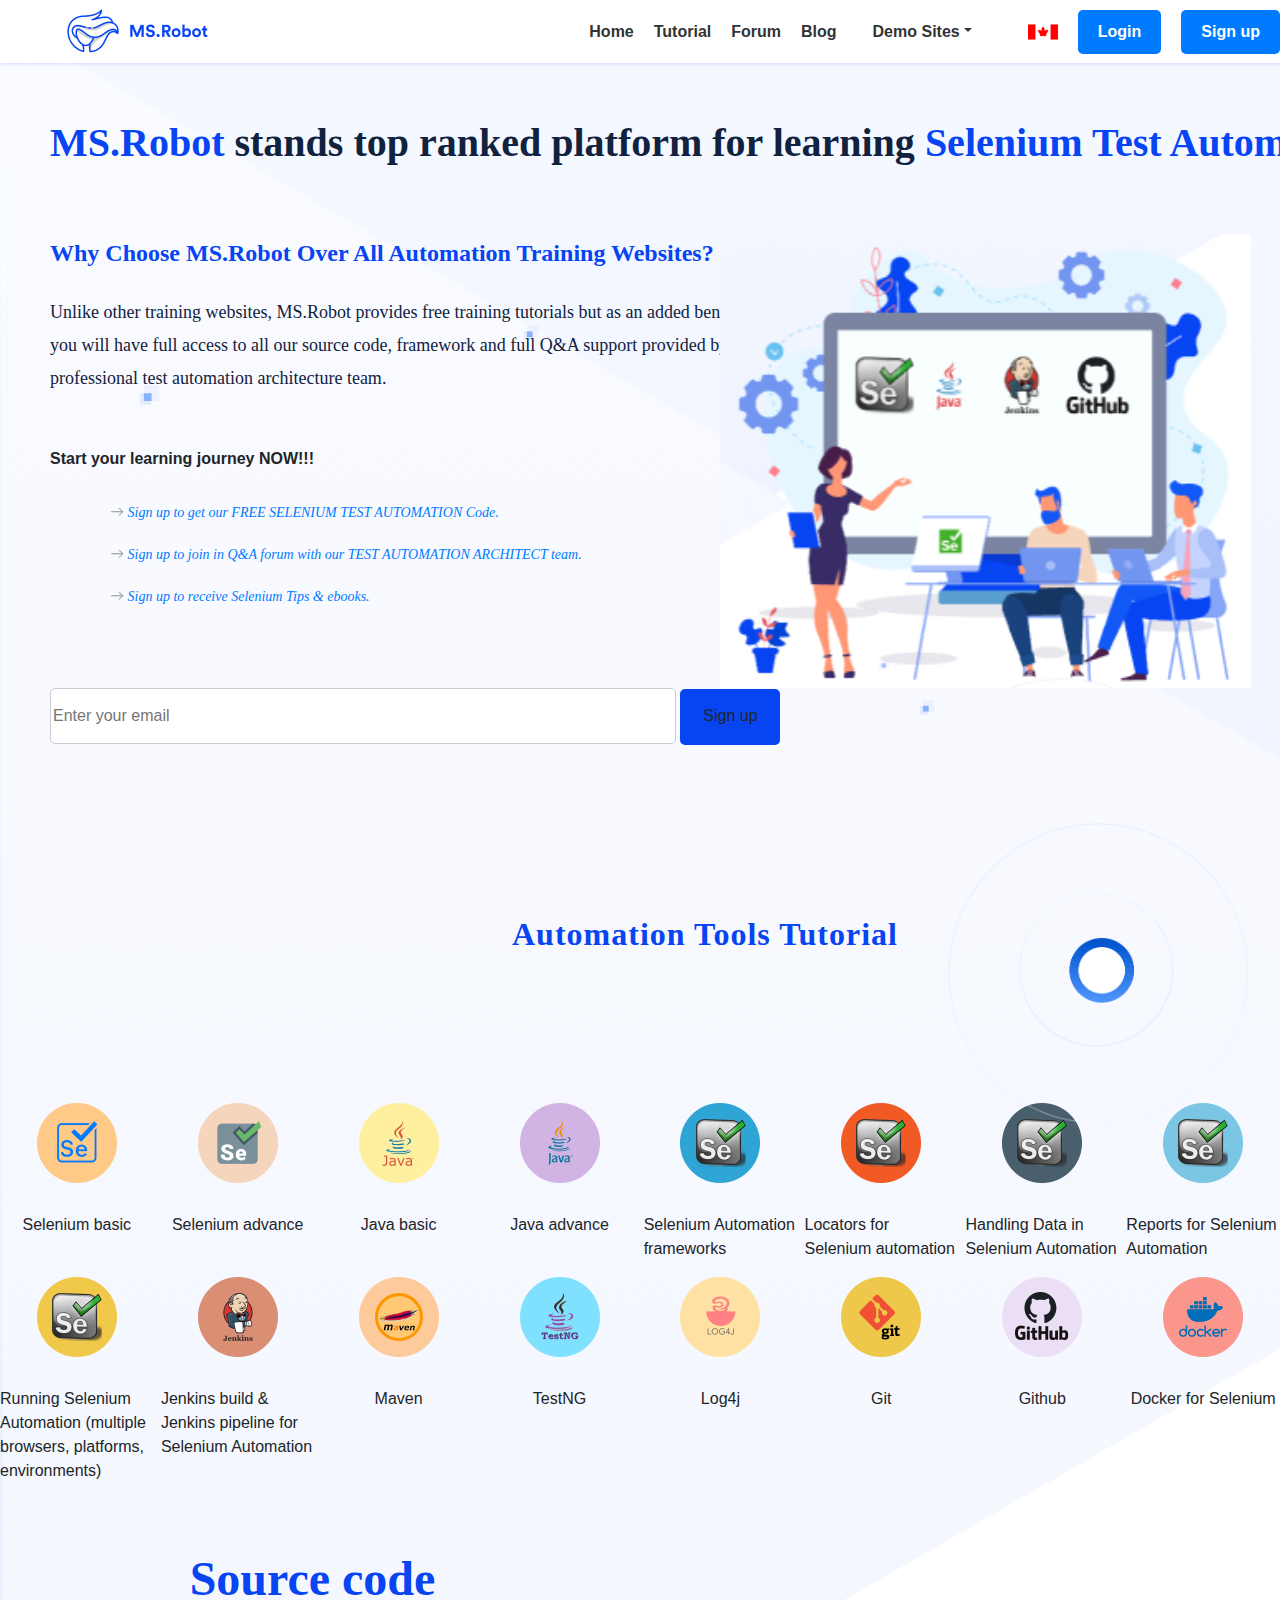
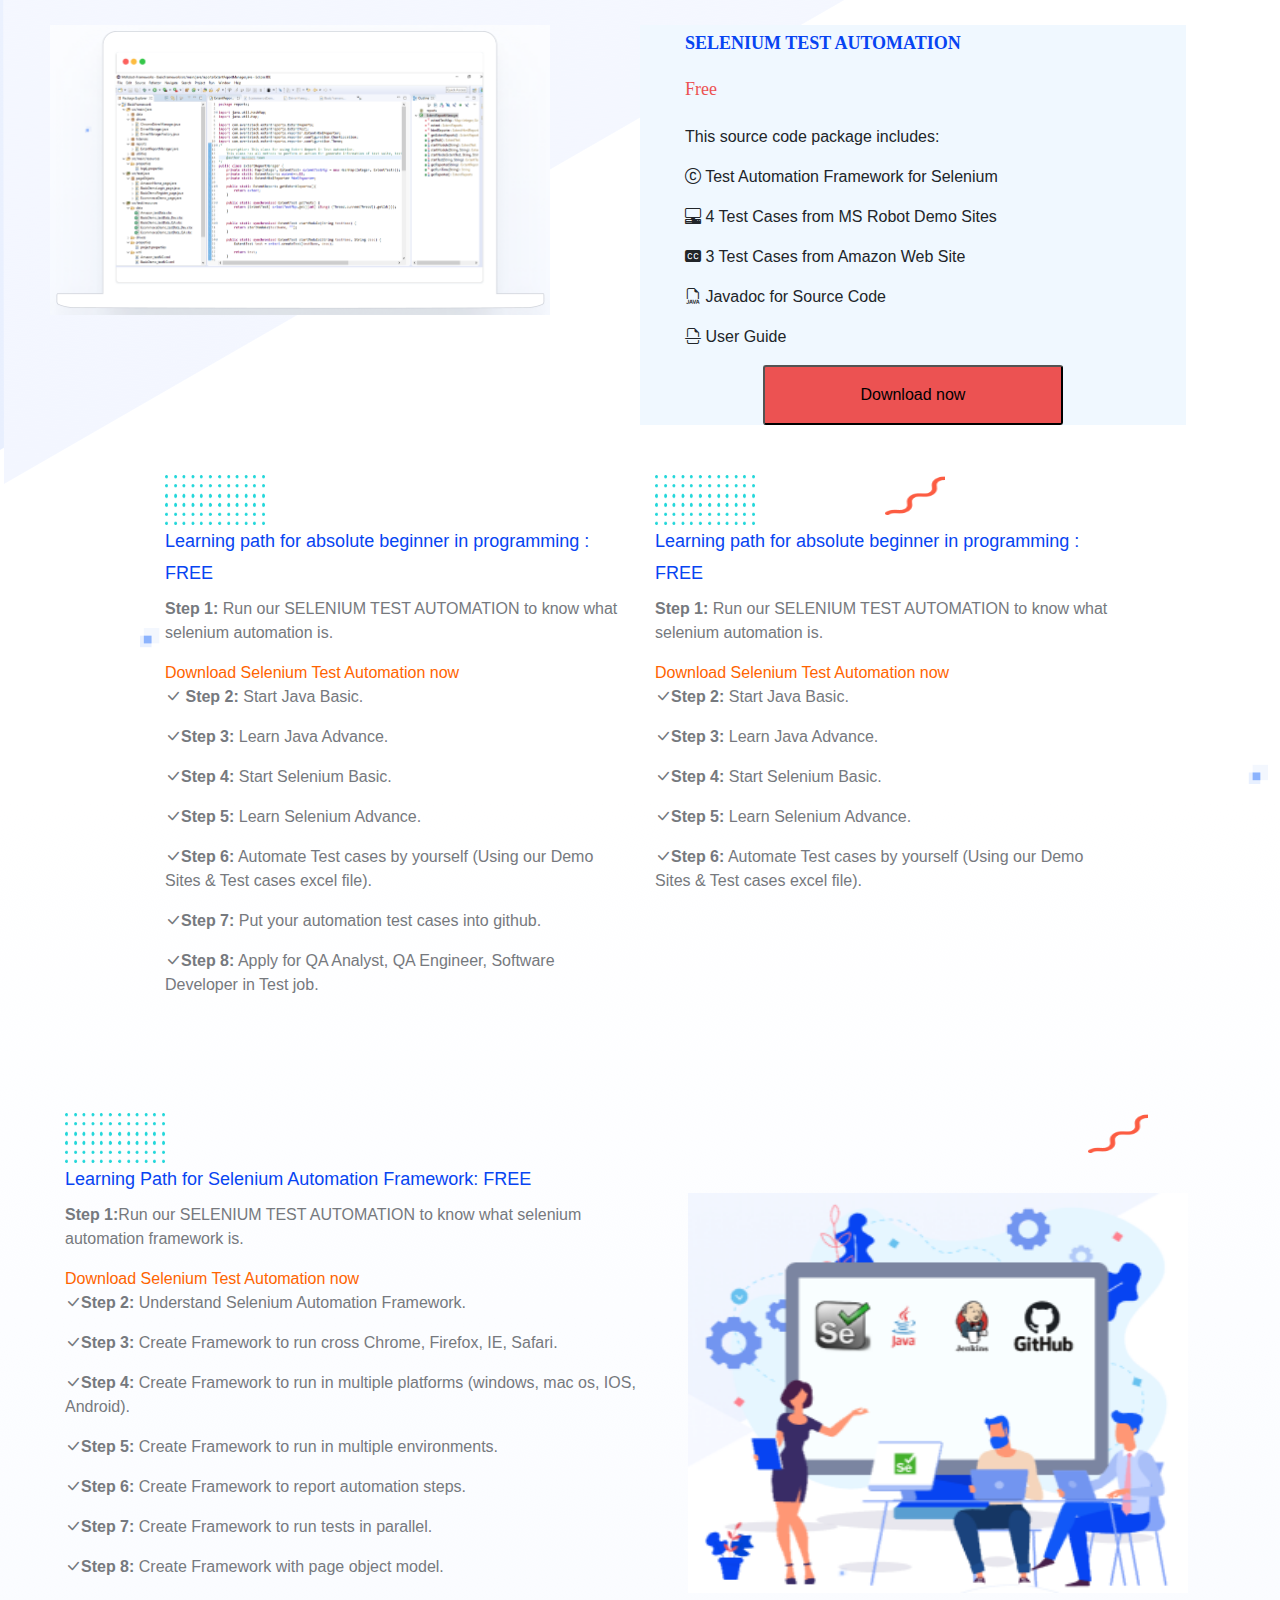
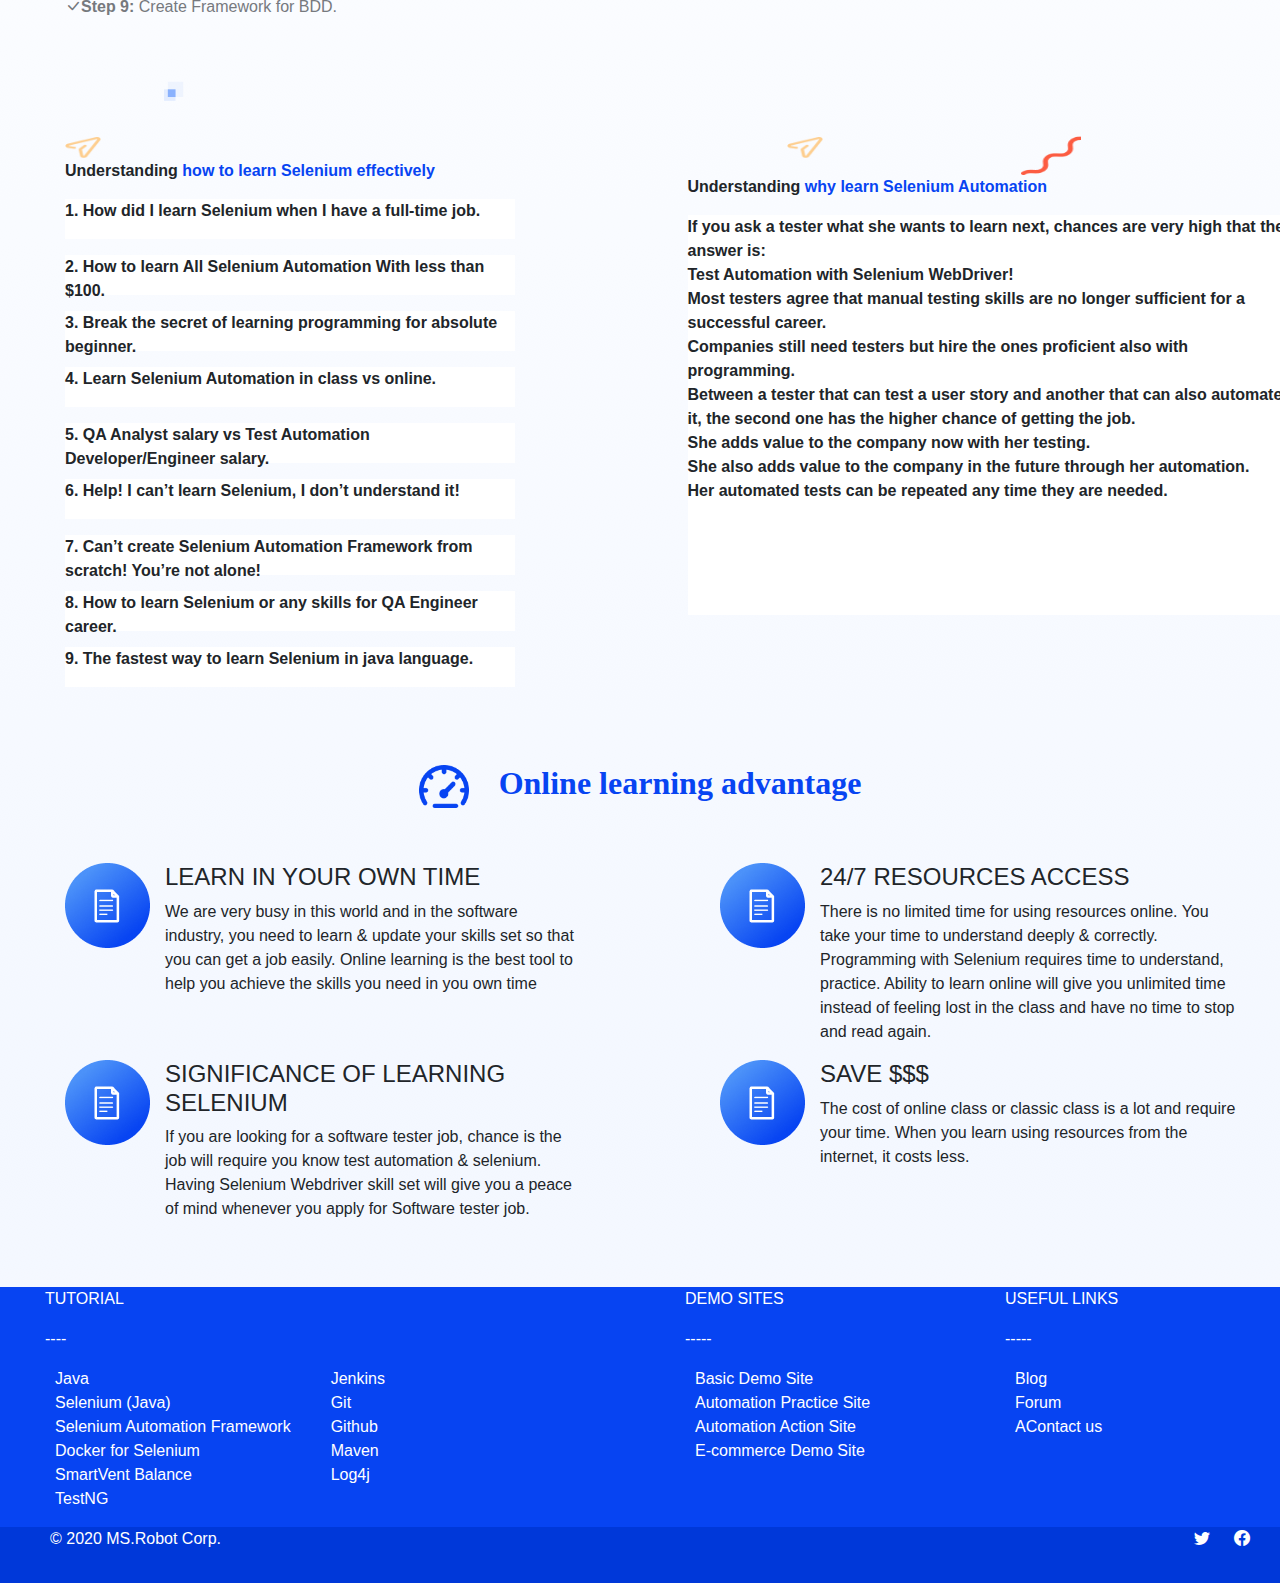
==== commit a5cf0185: "neww" ====
--- a/index.html
+++ b/index.html
@@ -38,14 +38,14 @@
                     <img src="Anh/Logo.png" alt="">
                 </div>
                 <div class="col-8" id="Header-col-right">
-                    <a href="http://127.0.0.1:5500/index.html">Home</a>
-                    <a href="http://127.0.0.1:5500/tutorial.html">Tutorial</a>
-                    <a href="http://127.0.0.1:5500/Forum.html">Forum</a>
-                    <a href="http://127.0.0.1:5500/Blogs.html">Blog</a>
+                    <a href="index.html">Home</a>
+                    <a href="tutorial.html">Tutorial</a>
+                    <a href="Forum.html">Forum</a>
+                    <a href="Blogs.html">Blog</a>
                     <li class=" nav-item dropdown" style="margin: 0px; ">
                         <a class="nav-link dropdown-toggle"  data-bs-toggle="dropdown" href="#" role="button" aria-expanded="false" style="font-weight: bold" >Demo Sites</a>
                         <ul class="dropdown-menu">
-                          <li><a class="dropdown-item" href="http://127.0.0.1:5500/Basic-site.html">Basic Site</a></li>
+                          <li><a class="dropdown-item" href="Basic-site.html">Basic Site</a></li>
                           <li><a class="dropdown-item" href="#">Automation Practice Site</a></li>
                           <li><a class="dropdown-item" href="Automation-Action-site.html">Automation Actions Site</a></li>
                          
@@ -511,7 +511,7 @@
                 <div class="Recaptcha-input">
                     <input type="checkbox">
                     <div class="g-recaptcha"
-                        data-sitekey="http://127.0.0.1:5500/index.html?email=&g-recaptcha-response=#">
+                        data-sitekey="index.html?email=&g-recaptcha-response=#">
 
                     </div>
 
@@ -656,7 +656,7 @@
                <button>Sign up</button>
                <p>By signing up, you agree to our <a href="#">Terms of Use</a>  and <a href="#">Privacy Policy.</a> </p>
                   <hr>
-                  <p>Already have an account? <a href="http://127.0.0.1:5500/Ask-question-login.html">Log In</a> </p>
+                  <p>Already have an account? <a href="Ask-question-login.html">Log In</a> </p>
             </form>
         </div>
     </div>
--- a/tutorials.css
+++ b/tutorials.css
@@ -247,7 +247,7 @@
 
 /* ........... */
 
-#Source-code {
+/* #Source-code {
 
   margin: 50px;
   max-width: 49%;
@@ -273,7 +273,7 @@
 
 #Selenium-Test {
   margin-top: 170px;
-  margin-left: 50px;
+  
   width: 400px;
   height: 400px;
   background-color: aliceblue;
@@ -312,6 +312,78 @@
   text-align: center;
   width: 300px;
   height: 60px;
+} */
+
+#Source-code p {
+  height: 60px;
+  font-family: 'Circular Std';
+  font-style: normal;
+  font-weight: 900;
+  font-size: 48px;
+  line-height: 60px;
+  color: #0744F2;
+
+  text-align: center;
+}
+
+#Source-code img {
+  width: 80%;
+  height: auto;
+  margin-left: 50px;
+}
+
+#Selenium-Test {
+  margin-top: 57pt;
+  width: 60%;
+  height: auto;
+  background-color: aliceblue;
+}
+
+#Selenium-Test h4 {
+  font-family: 'Circular Std';
+  font-style: normal;
+  font-weight: 700;
+  font-size: 18px;
+  line-height: 36px;
+  color: #0744F2;
+}
+
+#text-p {
+  margin-left: 30px;
+}
+
+#text-p p {
+  font-family: 'Circular Std';
+  font-style: normal;
+  font-weight: 450;
+  font-size: 18px;
+  line-height: 40px;
+  color: #EC5252;
+}
+
+.Selenium-p {
+  margin-left: 30px;
+}
+
+#Selenium-p p {
+  font-family: 'Circular Std';
+  font-style: normal;
+  font-weight: 450;
+  font-size: 18px;
+  line-height: 32px;
+  color: #11223F;
+}
+
+#Selenium-Test button {
+  background: #EC5252;
+  border-radius: 3px;
+  text-align: center;
+  align-items: center;
+  width: 300px;
+  height: 60px;
+  margin: 0 auto;
+  display: block;
+  justify-content: center;
 }
 
 /* /////// */
@@ -336,6 +408,7 @@
 #Learning-h img {
   width: 100px;
   height: 50px;
+  margin-top: 50px;
   margin-right: 120px;
 }
 
@@ -930,40 +1003,31 @@
 }
 
 /* ....... */
-.Section {
-  margin-top: 100px;
-  margin-left: 30px;
-  margin-right: 30px;
-  display: grid;
-  grid-template-columns: auto auto auto;
-  grid-gap: 10px;
-}
-
-.Section-1 {
-  width: 100%;
-  height: 499px;
-  background-color: #F6F6F6;
-
-}
-
-.Section-1 p {
+
+#col-start {
+  height: 400px;
+  background: #F6F6F6;
+  margin-top: 20px;
+  padding-left: 30px;
+
+}
+
+#col-start p {
   font-family: 'Circular Std';
   font-style: normal;
   font-weight: bold;
-  font-size: 14px;
+  font-size: 18px;
   line-height: 18px;
-  margin: 20px;
+
   color: #000000;
-  width: 270px;
-}
-
-.Section-2 {
-  width: 100%;
-
+}
+
+#col-start span {
+  color: blue;
 }
 
 .section2-img img {
-  width: 950px;
+ 
   height: auto;
 }
 
@@ -1007,17 +1071,19 @@
   height: auto;
   margin-left: 40%;
 }
-
-.Section-3 {
-  width: 100%;
-
-}
-
+#col-end{
+  margin-top: 20px;
+}
+
+.section3-img1,
+.section3-img2{
+  
+  text-align: center;
+}
 .section3-img2 img {
   margin-top: 30px;
-  margin-left: 22%;
-}
-
+ margin-left: 30px;
+}
 /* -----BLOG------- */
 
 
@@ -1476,18 +1542,26 @@
 
 .Forum-total {
   display: flex;
+  justify-content: space-between;
+}
+
+.Forum-total p {
+  font-family: 'Circular Std';
+  font-style: normal;
+  font-weight: 500;
+  font-size: 14px;
+  line-height: 18px;
+  text-transform: uppercase;
 }
 
 span {
   color: #0038D9;
 }
 
-.Forum-total p {
-  display: flex;
-}
-
-#btn1 {
-  margin-left: 355px;
+#btn-new button {
+  background-color: #fff;
+  padding: 10px;
+  border: 1px solid #0038D9;
 }
 
 .Forum-Newest a {
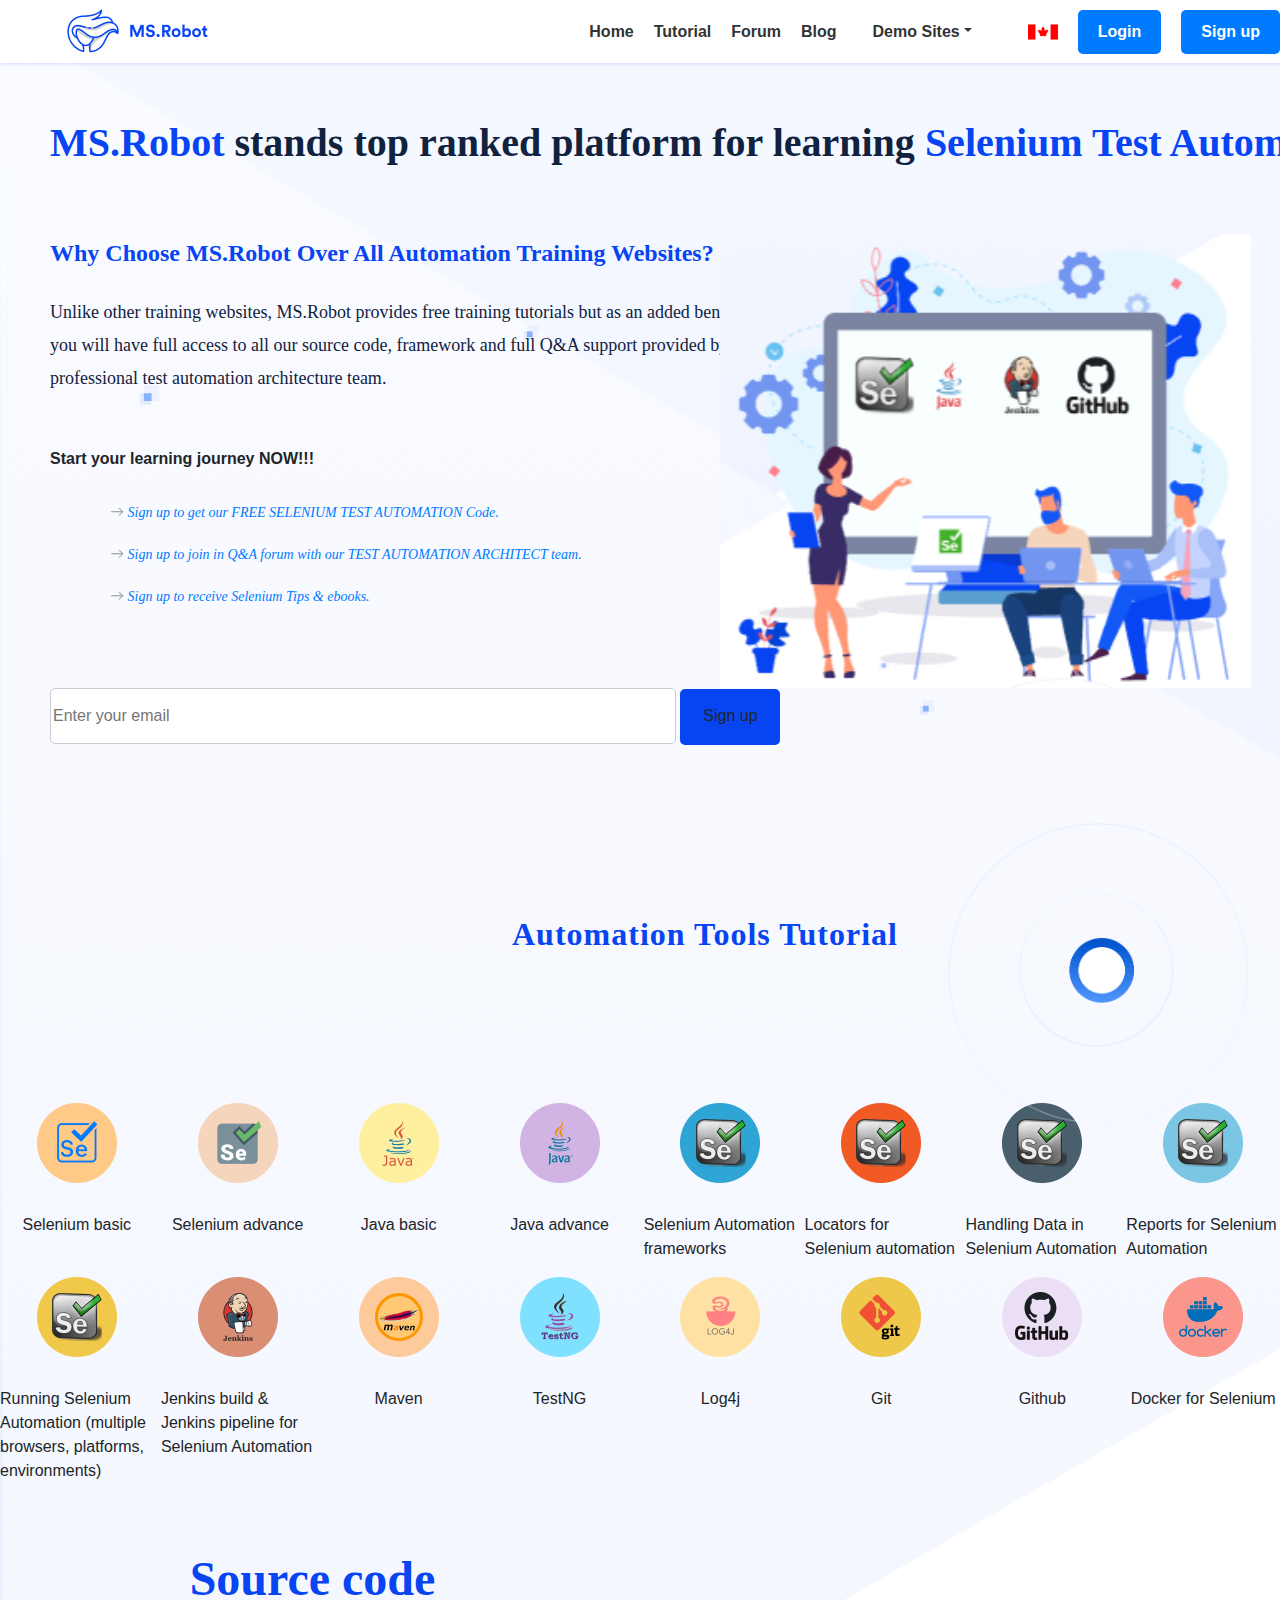
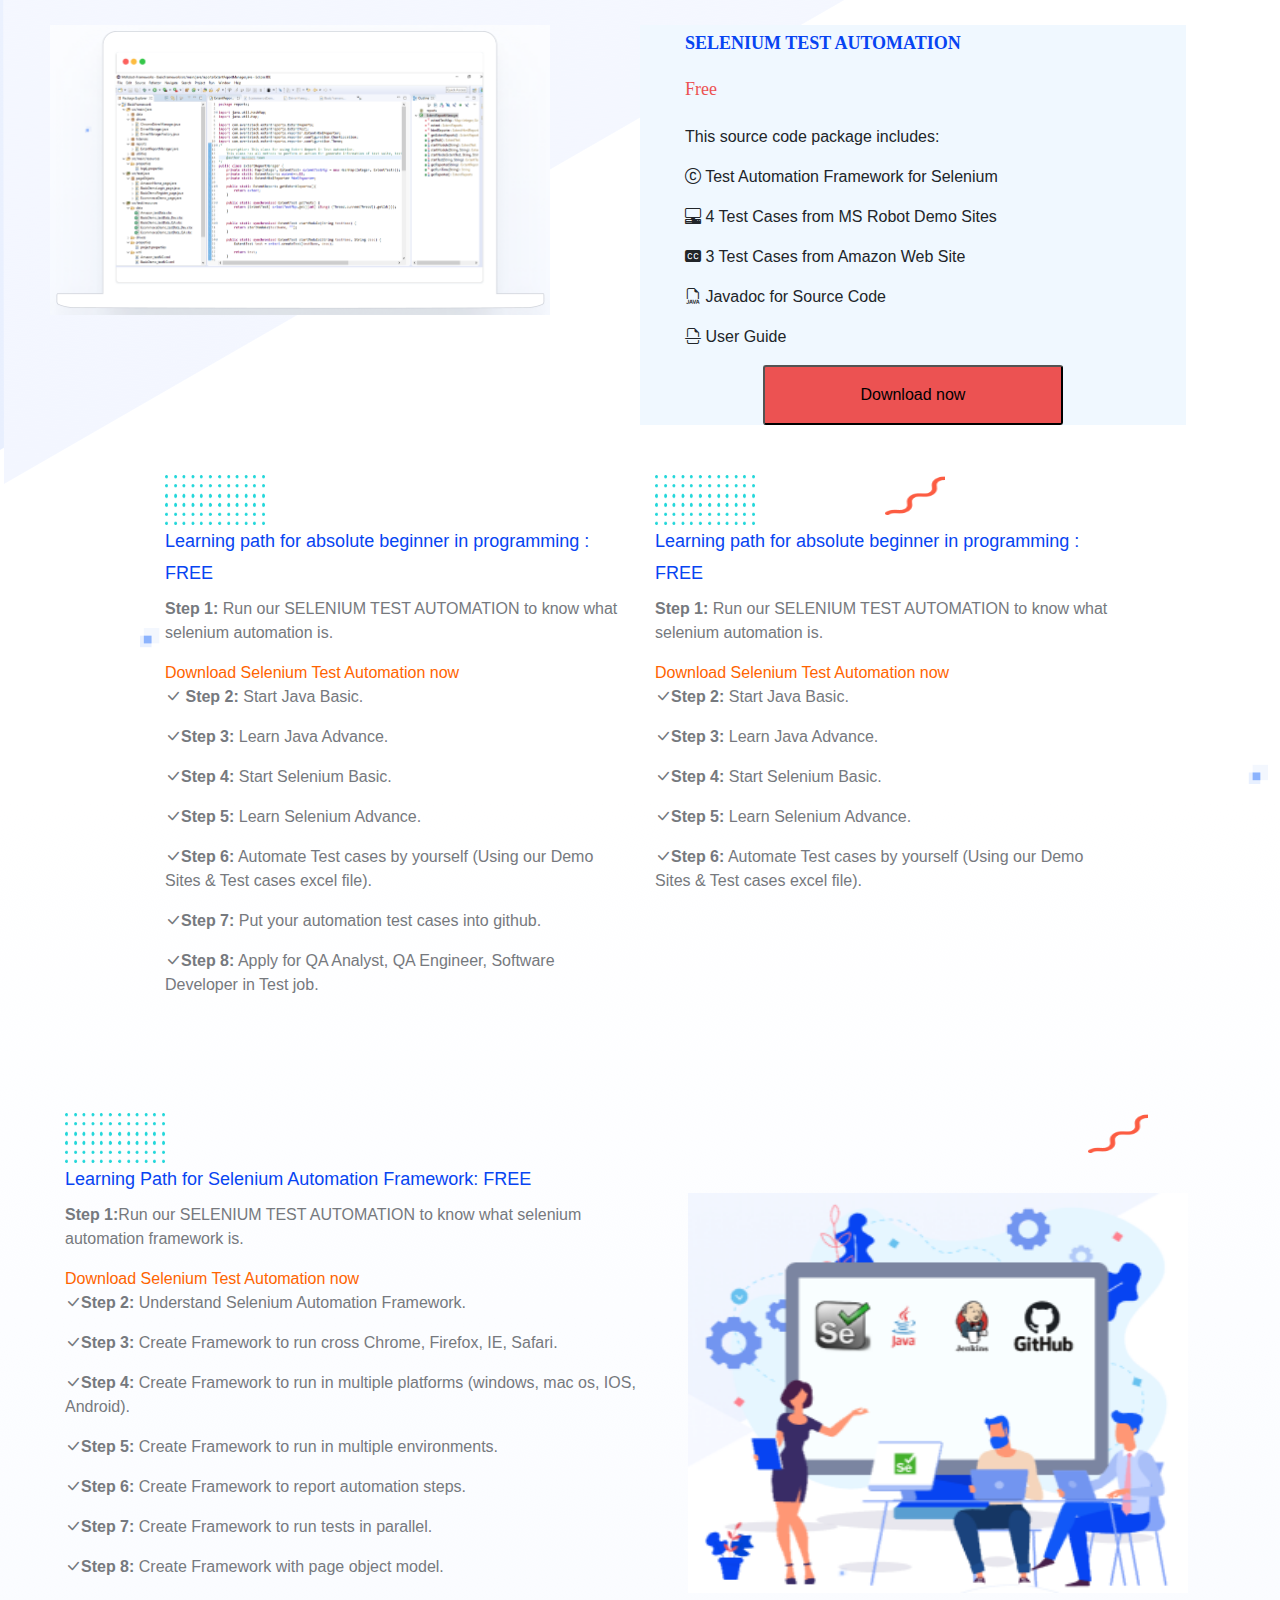
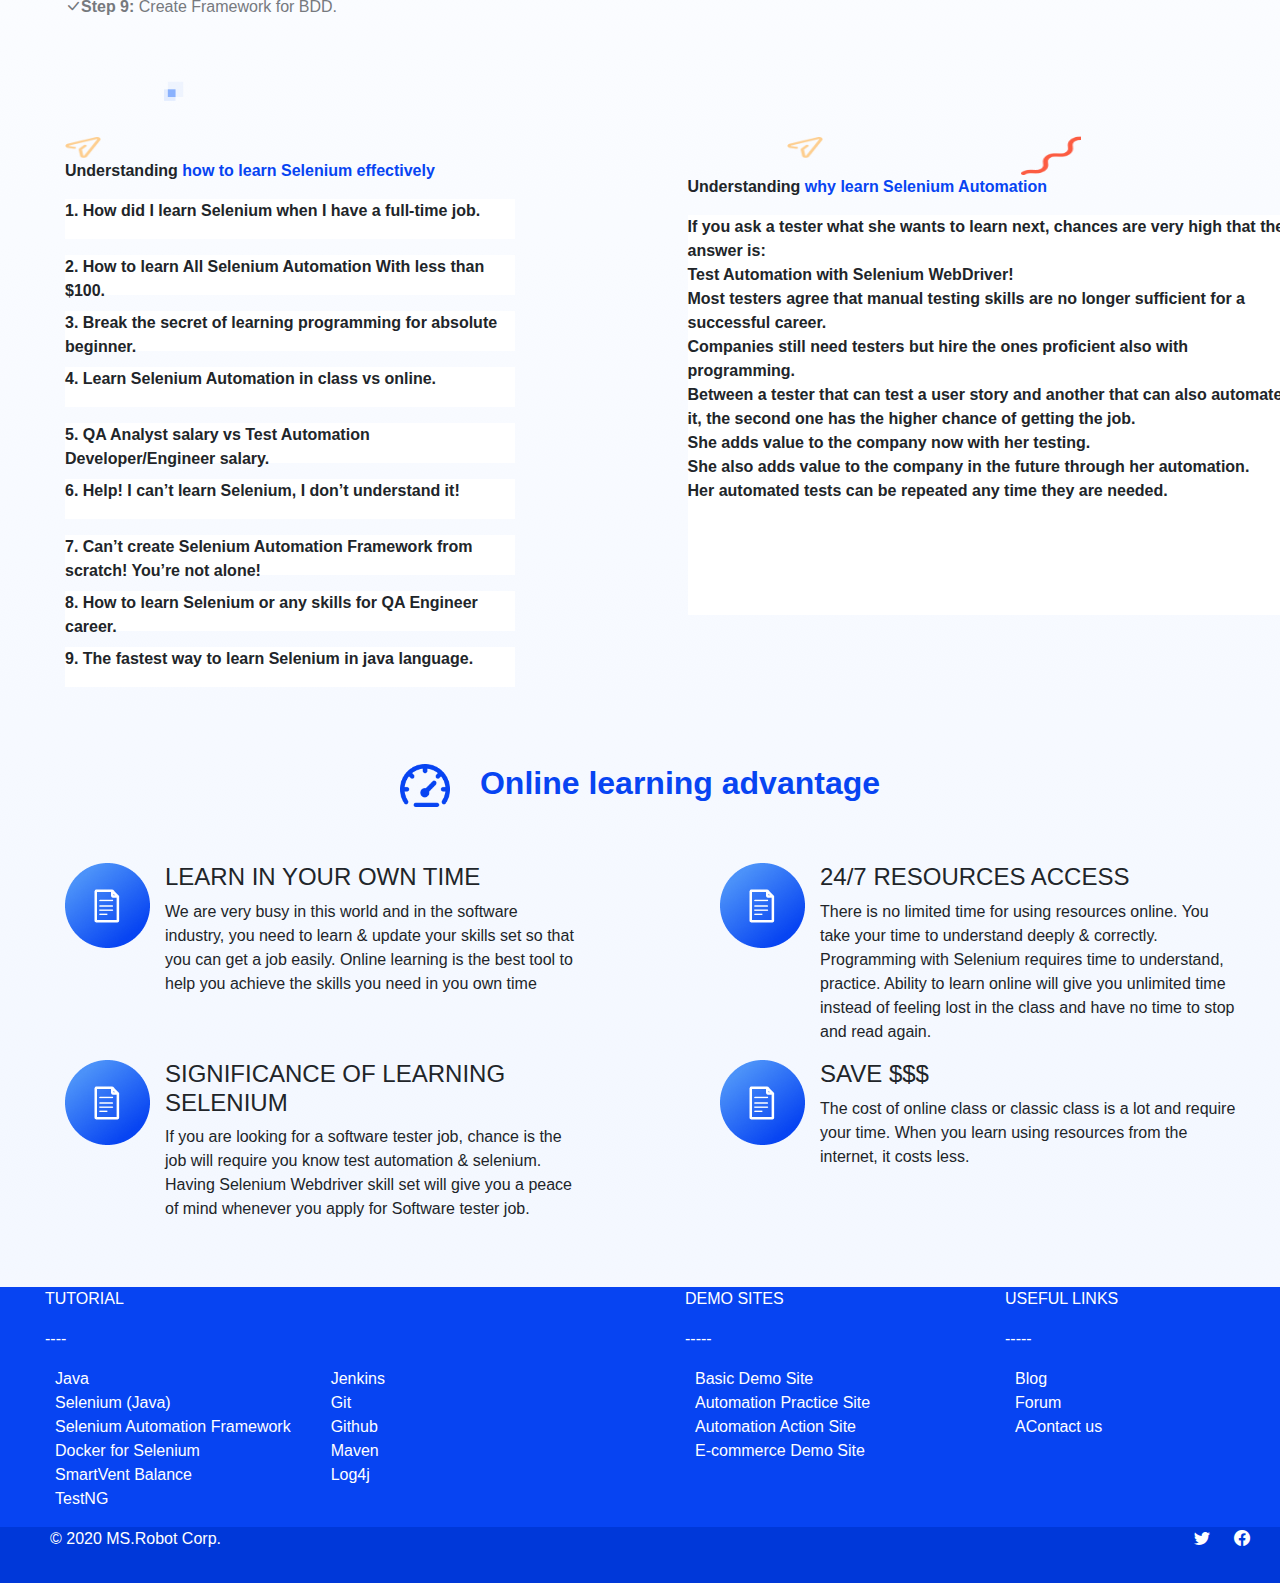
==== commit 8a57e784: "new" ====
--- a/index.html
+++ b/index.html
@@ -110,7 +110,7 @@
             <input placeholder="Enter your email" type="text" name="Enter your email" id="Enter">
             <label for="">Sign up</label>
         </div>
-        <!--  -----------     -->
+        <!--  ------------->
 
         <div class="Pider">
             <h2>Automation Tools Tutorial</h2>
--- a/tutorials.css
+++ b/tutorials.css
@@ -246,73 +246,6 @@
 
 
 /* ........... */
-
-/* #Source-code {
-
-  margin: 50px;
-  max-width: 49%;
-}
-
-#Source-code p {
-  height: 60px;
-  font-family: 'Circular Std';
-  font-style: normal;
-  font-weight: 900;
-  font-size: 48px;
-  line-height: 60px;
-  color: #0744F2;
-  margin-top: 50px;
-  text-align: center;
-}
-
-#Source-code img {
-  width: 590.21px;
-  height: 420px;
-  margin-left: 50px;
-}
-
-#Selenium-Test {
-  margin-top: 170px;
-  
-  width: 400px;
-  height: 400px;
-  background-color: aliceblue;
-}
-
-#Selenium-Test h4 {
-  font-family: 'Circular Std';
-  font-style: normal;
-  font-weight: 700;
-  font-size: 18px;
-  line-height: 36px;
-  color: #0744F2;
-}
-
-#text-p p {
-  font-family: 'Circular Std';
-  font-style: normal;
-  font-weight: 450;
-  font-size: 18px;
-  line-height: 40px;
-  color: #EC5252;
-}
-
-#Selenium-p p {
-  font-family: 'Circular Std';
-  font-style: normal;
-  font-weight: 450;
-  font-size: 18px;
-  line-height: 32px;
-  color: #11223F;
-}
-
-#Selenium-Test button {
-  background: #EC5252;
-  border-radius: 3px;
-  text-align: center;
-  width: 300px;
-  height: 60px;
-} */
 
 #Source-code p {
   height: 60px;
@@ -1032,7 +965,7 @@
 }
 
 .Section-2 h4,
-h3 {
+#col-between h3 {
   width: 950px;
   font-family: 'Circular Std';
   font-style: normal;
@@ -1364,11 +1297,10 @@
 .Avatar-thaole p {
   margin: 0;
 }
-
-hr {
+#blogs-hr {
   border: 1px solid #AFCFFF;
-  width: 1190px;
-
+  width: 73%;
+  margin-left: 15%;
 }
 
 .Comments-heder {
@@ -1535,7 +1467,7 @@
 }
 
 #thehr hr {
-  width: 870px;
+  width: 100%;
   border: 1px solid #AFCFFF;
   margin-left: 0px;
 }
@@ -2104,10 +2036,9 @@
 }
 
 .basic-sectiton {
-  margin-left: 17%;
   margin-top: 65px;
   display: grid;
-  grid-template-columns: 20% 20% 20% 20%;
+  grid-template-columns: 25% 25% 25% 25%;
   gap: 10px;
 }
 
@@ -2121,13 +2052,13 @@
 }
 
 .basic-article img:hover {
-  transform: scale(1.5);
+  transform: scale(1);
   transition: all ease-in-out 0.5s;
 }
 
 .basic-aside {
   margin-top: 100px;
-  margin-left: 17%;
+  
 }
 
 .basic-aside p {
@@ -2585,11 +2516,13 @@
 .Products li img {
   max-width: 100%;
   height: auto;
+  margin-top: 15px;
 }
 
 .product-item {
   border: 1px solid #E7E7E7;
   text-align: center;
+  height: 290px;
 }
 
 .product-thumb img:hover {
@@ -2643,11 +2576,6 @@
   border: 1px solid #AFCFFF;
 }
 
-#Search-product i {
-  position: absolute;
-  left: 1293px;
-  top: 235px;
-}
 
 .categories-product {
   margin-top: 50px;
@@ -2659,11 +2587,8 @@
   font-weight: bold;
   font-size: 30px;
   line-height: 24px;
-
-
   display: flex;
   align-items: center;
-
   color: #3E3E3E;
 
 }
